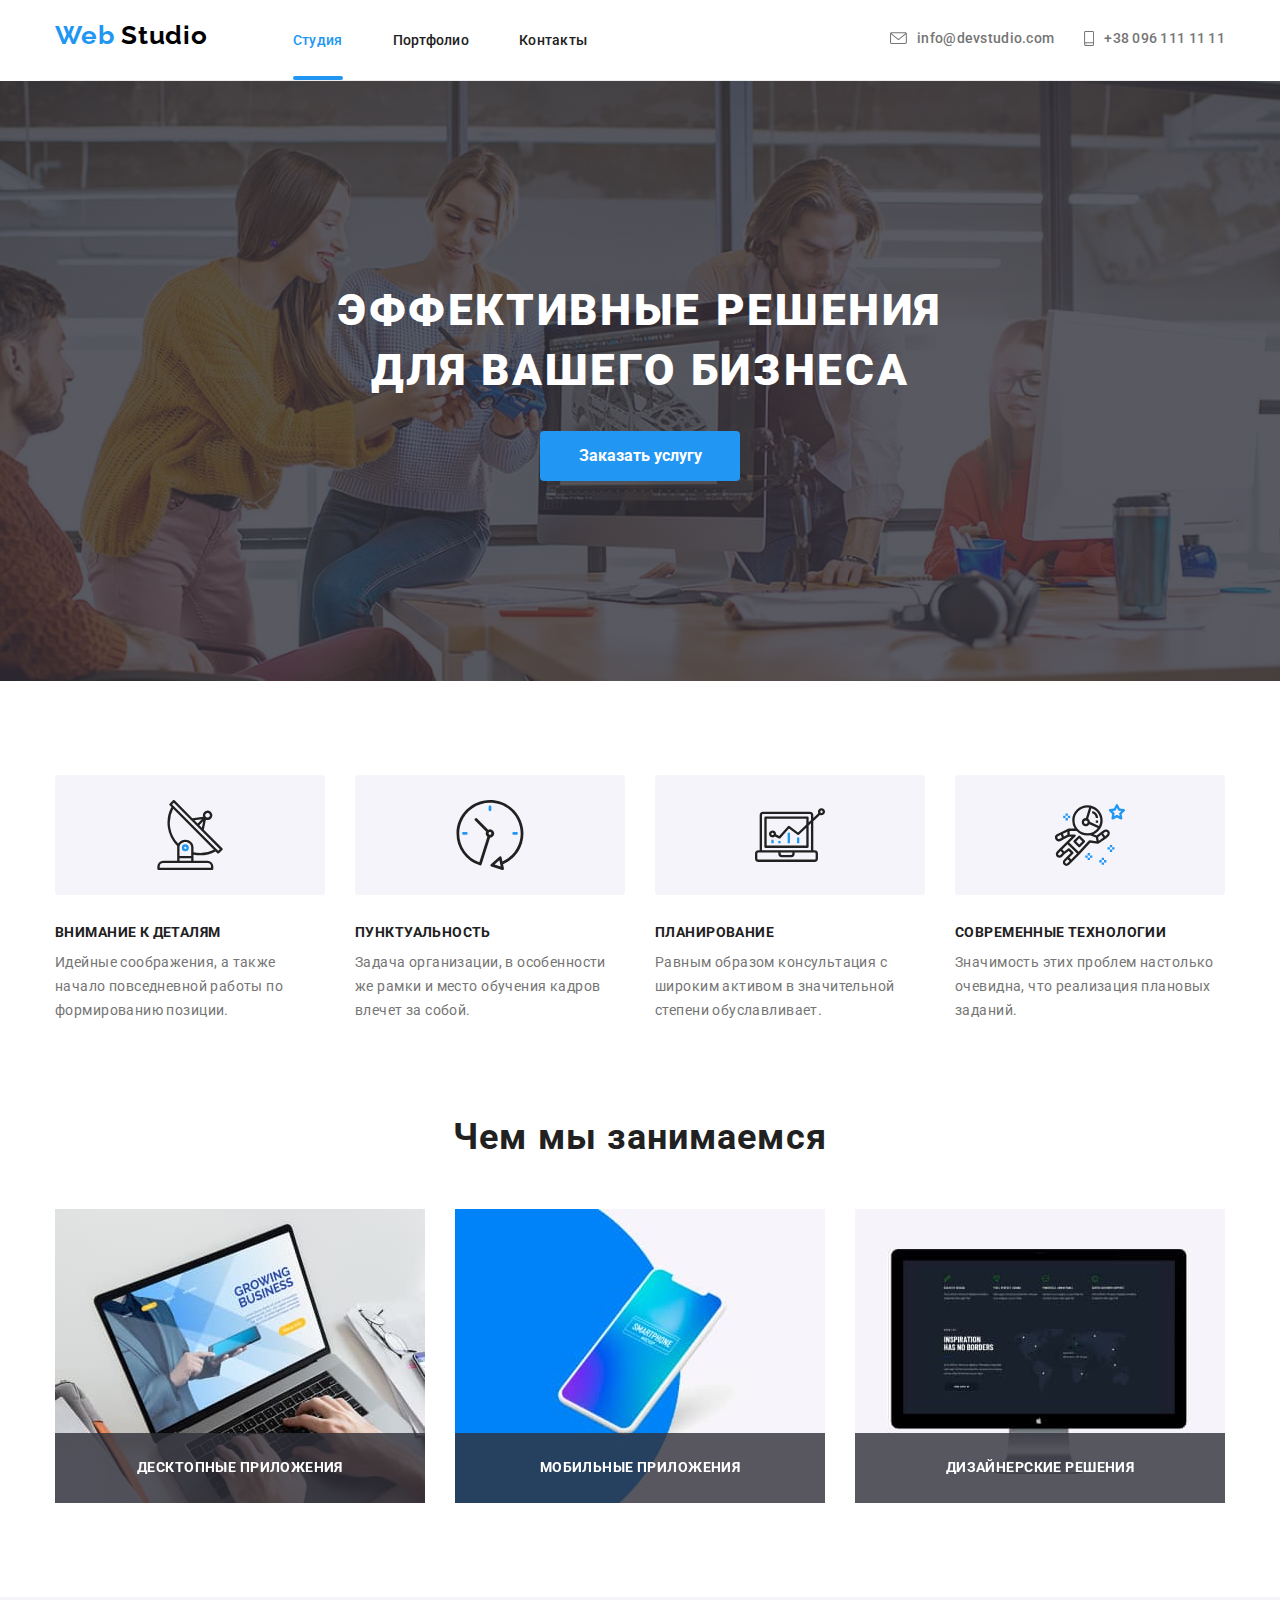
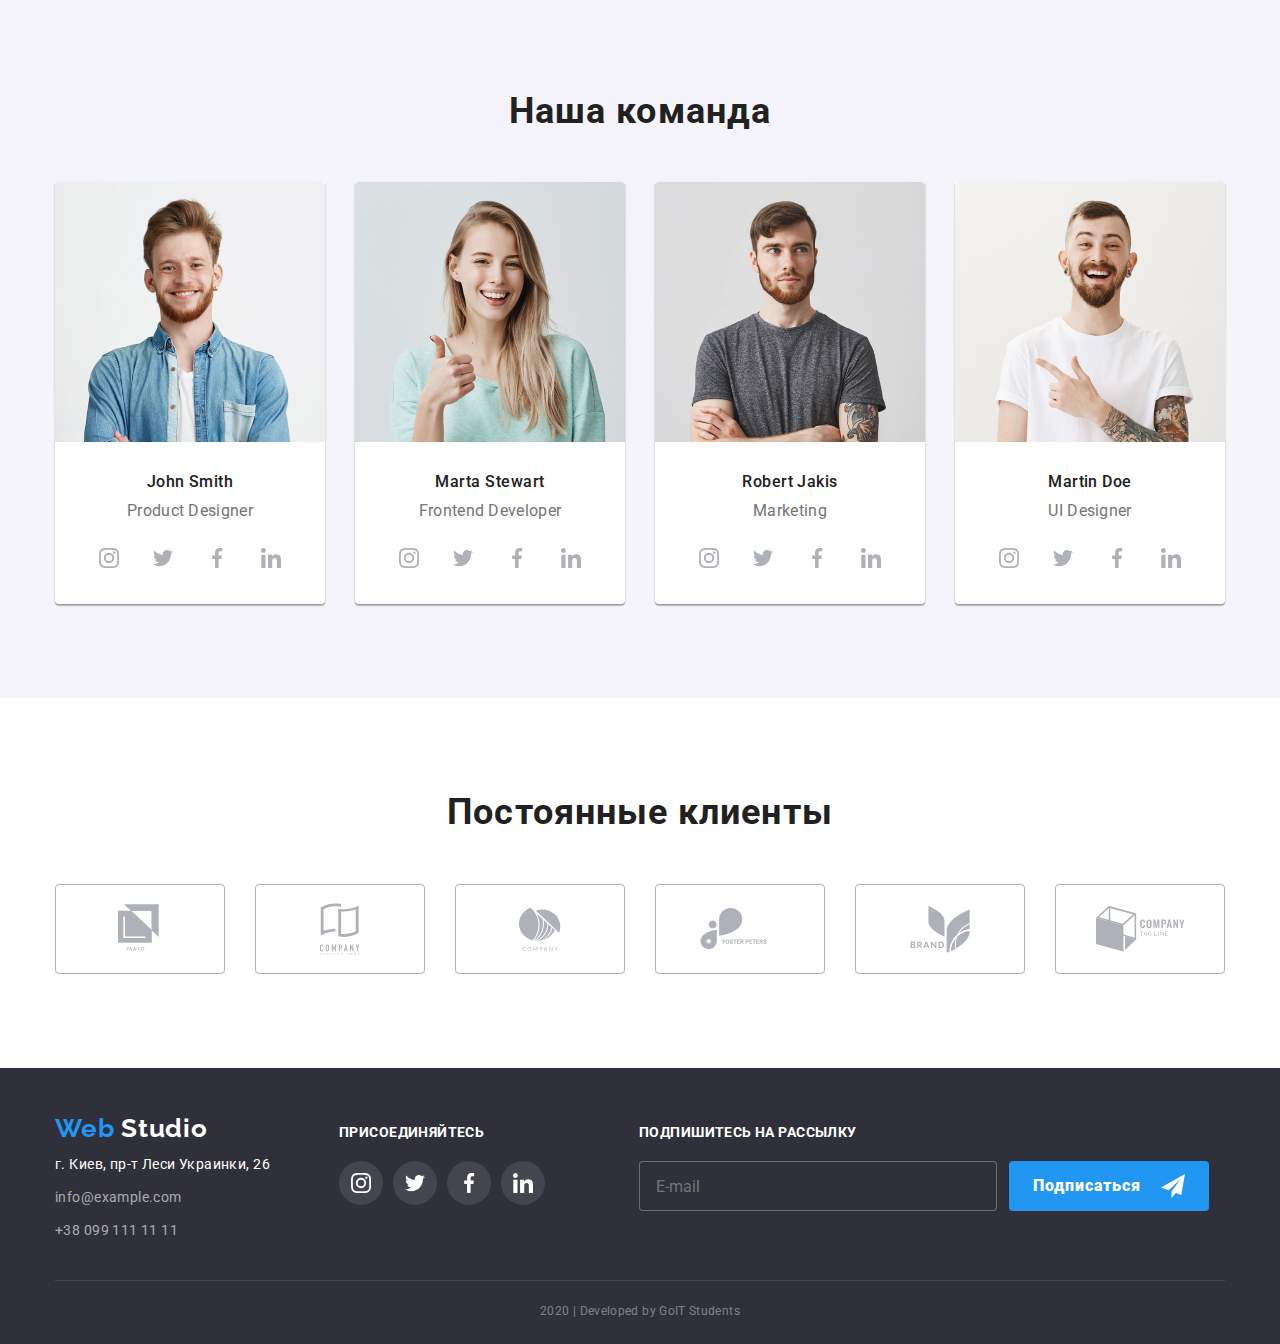
==== index.html @ 86b8f0e5 "Start HW-07" ====
<!DOCTYPE html>
<html lang="ru">
  <head>
    <meta charset="UTF-8" />
    <meta name="viewport" content="width=device-width, initial-scale=1.0" />
    <title>WebStudio</title>
    <link
      rel="stylesheet"
      href="https://fonts.googleapis.com/css2?family=Raleway:ital,wght@0,700;1,400&family=Roboto:wght@400;700&display=swap"
      rel="stylesheet"
    />
    <link
      rel="stylesheet"
      href="https://cdnjs.cloudflare.com/ajax/libs/modern-normalize/0.6.0/modern-normalize.min.css"
    />
    <link rel="stylesheet" href="./css/styles.css" />
  </head>
  
  <body class="page">

    <!--Шапка сайта-->
    <header>
      <nav class="container main-nav">
        <a href="./index.html" class="logo">
          <span class="logo-accent">Web </span>Studio
        </a>

        <ul class="site-nav">
          <li class="item">
            <a href="" class="link current">Студия</a>
          </li>
          <li class="item">
            <a href="./portfolio.html" class="link">Портфолио</a>
          </li>
          <li class="item"><a href="" class="link">Контакты</a></li>
        </ul>

        <ul class="auth-nav">
          <li class="item">
            <a href="mail:info@devstudio.com" class="link">
              <svg class="envelope-icon">
                <use href="./images/symbol-defs.svg#icon-envelope"></use>
              </svg>
              info@devstudio.com
            </a>
          </li>
          <li class="item">
            <a href="tel:+380961111111" class="link">
              <svg class="phone-icon">
                <use href="./images/symbol-defs.svg#icon-phone"></use>
              </svg>
              +38 096 111 11 11</a
            >
          </li>
        </ul>
      </nav>
    </header>

    <main>
      <!--Герой-->
      
      <section class="hero">
        <h1 class="hero-title">
          эффективные решения <br />
          для вашего бизнеса
        </h1>
        <button data-open-modal class="button">Заказать услугу</button>
      </section>

      <!-- Модальное окно -->

      <div data-backdrop class="backdrop is-hidden">
        <div class="modal">
          <b class="modal-name">Оставьте свои данные, мы вам перезвоним</b>
          <form>
            
            <label class="modal-input" for="name">
              <input class="input-field" type="text" name="name" id="name" placeholder=" ">
              <span class="input-label">Имя</span>
              <svg class="modal-icon" width="12px" height="12px" >
                  <use href="./images/symbol-defs.svg#icon-modal-name"></use> 
                </svg>
            </label>

            <label class="modal-input">
              <input class="input-field" type="tel" name="tel" placeholder=" ">
              <span class="input-label">Телефон</span>
                <svg class="modal-icon" width="12px" height="12px" >
                  <use href="./images/symbol-defs.svg#icon-modal-phone"></use> 
                </svg>
            </label>

            <label class="modal-input">
              <input class="input-field" type="email" name="email" placeholder=" ">
              <span class="input-label">Почта</span>
              <svg class="modal-icon" width="15px" height="12px" >
                  <use href="./images/symbol-defs.svg#icon-modal-mail"></use> 
                </svg>
            </label>

            <textarea class="input-field textarea" name="comment" id="" rows="10" placeholder="Комментарий"></textarea>
            
            <label class="modal-input checkbox-field">
              <input class="checkbox" type="checkbox">
              <span class="checkbox-icon"></span>
              <span>Соглашаюсь с рассылкой и принимаю
              <a href="#" class="modal-link">Условия договора</a>
            </span>
            </label>

            <div class="modal-button">
              <button type="submit" class="button modal-button">
                <span class="submit">Отправить</span>
              </button>
            </div>

          </form>
                   
          <button data-close-modal class="modal-close">
            <svg width="11px" height="11px">
              <use href="./images/symbol-defs.svg#icon-modal-close"></use> 
            </svg>
          </button>
        </div>
      </div>

      <!--Особенности-->
      
      <section class="section">
        <!--Спрятать заголовок при стилизации-->
        <div class="container">
          <h2 class="section-title visually-hidden">Особенности</h2>
          <ul class="features-list">
            <li class="features-item">
              <div class="icon">
                <svg width="70px" height="70px">
                  <use href="./images/symbol-defs.svg#icon-antenna"></use> 
                </svg>
              </div>
              <h3 class="block-title">внимание к деталям</h3>
              <p class="text">
                Идейные соображения, а также начало повседневной работы по
                формированию позиции.
              </p>
            </li>

            <li class="features-item">
              <div class="icon">
                <svg width="70px" height="70px">
                  <use href="./images/symbol-defs.svg#icon-clock"></use> 
                </svg>
              </div>
              <h3 class="block-title">Пунктуальность</h3>
              <p class="text">
                Задача организации, в особенности же рамки и место обучения
                кадров влечет за собой.
              </p>
            </li>

            <li class="features-item">
              <div class="icon">
                <svg width="70px" height="70px">
                  <use href="./images/symbol-defs.svg#icon-diagram"></use> 
                </svg>
              </div>
              <h3 class="block-title">Планирование</h3>
              <p class="text">
                Равным образом консультация с широким активом в значительной
                степени обуславливает.
              </p>
            </li>

            <li class="features-item">
              <div class="icon">
                <svg width="70px" height="70px">
                  <use href="./images/symbol-defs.svg#icon-astronaut"></use> 
                </svg>
              </div>
              <h3 class="block-title">Современные технологии</h3>
              <p class="text">
                Значимость этих проблем настолько очевидна, что реализация
                плановых заданий.
              </p>
            </li>
          </ul>
        </div>
      </section>

      <!--Чем мы занимаемся-->
      <section class="section no-padding">
        <div class="container">
          <h2 class="section-title">Чем мы занимаемся</h2>
          <div class="activities-list">
            <div class="activities-title">
              <img
                src="./images/notebook.jpg"
                width="370"
                alt="Фотография ноутбука"
              />
              <a href="" class="activities-link">Десктопные приложения</a>
            </div>
            <div class="activities-title">
              <img
                src="./images/smarphone.jpg"
                width="370"
                alt="фотография смартфона"
              />
              <a href="" class="activities-link">Мобильные приложения</a>
            </div>
            <div class="activities-title">
              <img
                src="./images/monitor.jpg"
                width="370"
                alt="фотография монитора"
              />
              <a href="" class="activities-link">Дизайнерские решения</a>
            </div>
          </div>
        </div>
      </section>

      <!--Наша команда-->
      <section class="team-section section">
        <div class="container">
          <h2 class="section-title">Наша команда</h2>

          <div class="team-list">
            <!--Джон Смитт-->
            <div class="team-item">
              <img src="./images/John_Smith.jpg" alt="фото Джон Смитт" />
              <div class="team-card">
                <p class="name">John Smith</p>
                <p class="profession">Product Designer</p>
                <ul class="social-list">
                    <li class="social-link">
                      <a href="" class="social-icon">
                        <svg width="20px" height="20px">
                          <use 
                            href="./images/symbol-defs.svg#icon-instagram"
                          ></use>
                        </svg>
                      </a>
                    </li>
                    <li class="social-link">
                      <a href="" class="social-icon">
                          <svg width="20px" height="20px">
                            <use
                              href="./images/symbol-defs.svg#icon-twitter"
                            ></use>
                          </svg>
                      </a>
                    </li>
                    <li class="social-link">
                      <a href="" class="social-icon">
                        <svg width="20px" height="20px">
                          <use
                            href="./images/symbol-defs.svg#icon-facebook"
                          ></use>
                        </svg>
                      </a>
                    </li>
                    <li class="social-link">
                      <a href="" class="social-icon">
                        <svg width="20px" height="20px">
                          <use
                            href="./images/symbol-defs.svg#icon-linkedin"
                          ></use>
                        </svg>
                      </a>
                    </li>
                </ul>
             </div>
            </div>

            <!--Марта Стюарт-->

            <li class="team-item">
              <img src="./images/Marta_Stewart.jpg" alt="фото Марта Стюарт" />
              <div class="team-card">
                <p class="name">Marta Stewart</p>
                <p class="profession">Frontend Developer</p>
                <ul class="social-list">
                    <li class="social-link">
                      <a href="" class="social-icon">
                        <svg width="20px" height="20px">
                          <use 
                            href="./images/symbol-defs.svg#icon-instagram"
                          ></use>
                        </svg>
                      </a>
                    </li>
                    <li class="social-link">
                      <a href="" class="social-icon">
                          <svg width="20px" height="20px">
                            <use
                              href="./images/symbol-defs.svg#icon-twitter"
                            ></use>
                          </svg>
                      </a>
                    </li>
                    <li class="social-link">
                      <a href="" class="social-icon">
                        <svg width="20px" height="20px">
                          <use
                            href="./images/symbol-defs.svg#icon-facebook"
                          ></use>
                        </svg>
                      </a>
                    </li>
                    <li class="social-link">
                      <a href="" class="social-icon">
                        <svg width="20px" height="20px">
                          <use
                            href="./images/symbol-defs.svg#icon-linkedin"
                          ></use>
                        </svg>
                      </a>
                    </li>
                </ul>
              </div>
            </li>

            <!--Роберт Джакис-->
            <li class="team-item">
              <img src="./images/Robert_Jakis.jpg" alt="фото Роберт Джакис" />
              <div class="team-card">
                <p class="name">Robert Jakis</p>
                <p class="profession">Marketing</p>
                <ul class="social-list">
                    <li class="social-link">
                      <a href="" class="social-icon">
                        <svg width="20px" height="20px">
                          <use 
                            href="./images/symbol-defs.svg#icon-instagram"
                          ></use>
                        </svg>
                      </a>
                    </li>
                    <li class="social-link">
                      <a href="" class="social-icon">
                          <svg width="20px" height="20px">
                            <use
                              href="./images/symbol-defs.svg#icon-twitter"
                            ></use>
                          </svg>
                      </a>
                    </li>
                    <li class="social-link">
                      <a href="" class="social-icon">
                        <svg width="20px" height="20px">
                          <use
                            href="./images/symbol-defs.svg#icon-facebook"
                          ></use>
                        </svg>
                      </a>
                    </li>
                    <li class="social-link">
                      <a href="" class="social-icon">
                        <svg width="20px" height="20px">
                          <use
                            href="./images/symbol-defs.svg#icon-linkedin"
                          ></use>
                        </svg>
                      </a>
                    </li>
                </ul>
              </div>
            </li>

            <!--Мартин Дью-->

            <li class="team-item">
              <img src="./images/Martin_Doe.jpg" alt="фото Мартин Дью" />
              <div class="team-card">
                <p class="name">Martin Doe</p>
                <p class="profession">UI Designer</p>
                <ul class="social-list">
                    <li class="social-link">
                      <a href="" class="social-icon">
                        <svg width="20px" height="20px">
                          <use 
                            href="./images/symbol-defs.svg#icon-instagram"
                          ></use>
                        </svg>
                      </a>
                    </li>
                    <li class="social-link">
                      <a href="" class="social-icon">
                          <svg width="20px" height="20px">
                            <use
                              href="./images/symbol-defs.svg#icon-twitter"
                            ></use>
                          </svg>
                      </a>
                    </li>
                    <li class="social-link">
                      <a href="" class="social-icon">
                        <svg width="20px" height="20px">
                          <use
                            href="./images/symbol-defs.svg#icon-facebook"
                          ></use>
                        </svg>
                      </a>
                    </li>
                    <li class="social-link">
                      <a href="" class="social-icon">
                        <svg width="20px" height="20px">
                          <use
                            href="./images/symbol-defs.svg#icon-linkedin"
                          ></use>
                        </svg>
                      </a>
                    </li>
                </ul>
              </div>
            </li>
          </в>
        </div>
      </section>

      <!--Наши клиенты-->
      <section class="section">
        <div class="container">
          <h2 class="section-title">Постоянные клиенты</h2>
          <ul class="clients-list">
            <li class="client-item">
              <a href="" class="client-logo">
                <svg width="45px" height="50px" aria-label="Логотип компании 1">
                  <use href="./images/symbol-defs.svg#icon-logo1"></use>
                </svg>
              </a>
            </li>

            <li class="client-item">
              <a href="" class="client-logo">
                <svg width="40px" height="52px" aria-label="Логотип компании 2">
                  <use href="./images/symbol-defs.svg#icon-logo2"></use>
                </svg>
              </a>
            </li>

            <li class="client-item">
              <a href="" class="client-logo">
                <svg width="42px" height="55px" aria-label="Логотип компании 3">
                  <use href="./images/symbol-defs.svg#icon-logo3"></use>
                </svg>
              </a>
            </li>

            <li class="client-item">
              <a href="" class="client-logo">
                <svg width="80px" height="42px" aria-label="Логотип компании 4">
                  <use href="./images/symbol-defs.svg#icon-logo4"></use>
                </svg>
              </a>
            </li>

            <li class="client-item">
              <a href="" class="client-logo">
                <svg width="60px" height="47px" aria-label="Логотип компании 5">
                  <use href="./images/symbol-defs.svg#icon-logo5"></use>
                </svg>
              </a>
            </li>

            <li class="client-item">
              <a href="" class="client-logo">
                <svg width="89px" height="46px" aria-label="Логотип компании 6">
                  <use href="./images/symbol-defs.svg#icon-logo6"></use>
                </svg>
              </a>
            </li>
          </ul>
        </div>
      </section>
    </main>

    <footer class="page-footer">
      <!--Спрятать заголовок-->
      <div class="container">
        <h2 class="footer-title visually-hidden">Адрес и телефоны</h2>
        <div class="contact-info">
          <div class="contact-block">
            <div class="logo-footer">
              <a href="./index.html" class="logo inverse">
                <span class="logo-accent">Web </span>Studio
              </a>
              <address>
                <p class="address">г. Киев, пр-т Леси Украинки, 26</p>
                <a href="mailto:info@example.com" class="contact-item"
                  >info@example.com</a
                >
                <a href="tel:+380991111111" class="contact-item"
                  >+38 099 111 11 11</a
                >
              </address>
            </div>

            <div class="contact-social">
              <b class="join">Присоединяйтесь</b>
              <ul class="social-footer">
                <li class="social-link">
                  <a href="" class="social-icon footer">
                    <svg width="20px" height="20px">
                      <use
                        href="./images/symbol-defs.svg#icon-instagram"
                      ></use>
                    </svg>
                  </a>
                </li>
                <li class="social-link">
                  <a href="" class="social-icon footer">
                    <svg width="20px" height="20px">
                      <use
                        href="./images/symbol-defs.svg#icon-twitter"
                      ></use>
                    </svg>
                  </a>
                </li>
                <li class="social-link">
                  <a href="" class="social-icon footer">
                    <svg width="20px" height="20px">
                      <use
                        href="./images/symbol-defs.svg#icon-facebook"
                      ></use>
                    </svg>
                  </a>
                </li>
                <li class="social-link">
                  <a href="" class="social-icon footer">
                    <svg width="20px" height="20px">
                      <use
                        href="./images/symbol-defs.svg#icon-linkedin"
                      ></use>
                    </svg>
                  </a>
                </li>
              </ul>
            </div>
            <div class="subscription">
              <b class="join">Подпишитесь на рассылку</b>
              <form action="">
                <div class="subscribe-form">
                  <input type="email" name="email" class="email" placeholder="E-mail">
                  <button class="button">
                    <span class="subscribe">Подписаться</span>
                    <svg class="icon">
                      <use href="./images/symbol-defs.svg#icon-icon_send"></use> 
                    </svg>
                  </button>
                </div>
              </form>
            </div>
          </div>
        </div>

        <p class="copyright">2020 | Developed by GoIT Students</p>
      </div>
    </footer>
    
    <script src="./js/modal.js"></script>
    <!-- исправить скрипт -->
  </body>
</html>
---- css/styles.css ----
/* Цвет основного текста #212121 */
/* Вторичный цвет #757575 */
/* Белый #FFFFFF */
/* Черный #000000 */
/* акцент #2196F3 */
/* вторичный цвет фона #F5F4FA */
/* Цвет фона Футера #2F303A */

:root {
  --primary-text-color: #212121;
  --secondary-text-color: #757575;
  --accent-color: #2196f3;
  --black: #000000;
  --white: #ffffff;
  --font-family: Raleway, Roboto, sans-serif;
  --timing-function: 250ms cubic-bezier(0.4, 0, 0.2, 1);
}

.page {
  background-color: #ffffff;
  color: var(--primary-text-color);
  font-family: Roboto, sans-serif;
  letter-spacing: 0.02em;
}

li {
  list-style-type: none; /* Убираем маркеры */
}

a {
  text-decoration: none; /* Отменяем подчеркивание у ссылки */
}

img {
  display: block;
  max-width: 100%;
  height: auto;
}

ul,
p {
  padding: 0;
  margin: 0;
}

.container {
  margin-left: auto;
  margin-right: auto;
  padding-left: 15px;
  padding-right: 15px;

  width: 1200px;
  /* outline: 2px solid tomato; */
}

/* Logo */

.logo {
  display: block;
  color: var(--black);
  font-family: Raleway, sans-serif;

  font-weight: 700;
  font-size: 26px;
  line-height: 1.2;
  letter-spacing: 0.03em;
  margin-bottom: 9px;

  transition: color var(--timing-function);
}

.logo:hover,
.logo:focus {
  color: var(--accent-color);
}

.logo-accent {
  color: var(--accent-color);
  font-family: Raleway, sans-serif;

  font-weight: 700;
  font-size: 26px;
  line-height: 1.19;
  letter-spacing: 0.03em;
}

.logo.inverse {
  color: var(--white);
}

.logo.inverse:hover,
.logo.inverse:focus {
  color: var(--accent-color);

  transition: color cubic-bezier(0.4, 0, 0.2, 1);
}

.link {
  display: inline-flex;
  align-items: center;
  transition: color var(--timing-function);
}

/* Site nav */

.site-nav {
  display: flex;
  margin-left: 85px;
}

/* .site-nav .item:last-child {
  margin-right: 0;
} */

/* .site-nav .item:not(:last-child) {
  margin-right: 50px;
} */

.site-nav .item + .item {
  margin-left: 50px;
}

.site-nav .link {
  display: block;
  padding-top: 32px;
  padding-bottom: 32px;

  position: relative;

  color: var(--primary-text-color);
  font-weight: 500;
  font-size: 14px;
  line-height: 1.15;
  letter-spacing: 0.02em;

  transition: color cubic-bezier(0.4, 0, 0.2, 1);
}

.site-nav .link::before,
.current::after {
  content: '';

  position: absolute;
  left: 0;
  bottom: 0;

  display: block;
  width: 100%;
  height: 4px;
  border-radius: 2px;
  background-color: var(--accent-color);
}

.site-nav .link::before {
  transform: scale(0);
  transition: transform var(--timing-function);
}

.site-nav .link:focus::before,
.site-nav .link:hover::before {
  transform: scale(1);
}

.link:hover,
.link:focus {
  color: var(--accent-color);
}

.site-nav .link.current {
  color: var(--accent-color);
}

.auth-nav {
  display: flex;
  margin-left: auto;
}

.auth-nav .item + .item {
  margin-left: 30px;
}

.auth-nav .link {
  color: var(--secondary-text-color);

  font-weight: 500;
  font-size: 14px;
  line-height: 1.15;
  letter-spacing: 0.02em;

  transition: color var(--timing-function);
}

.auth-nav .link:hover,
.auth-nav .link:focus {
  color: var(--accent-color);
}

.main-nav {
  display: flex;
  align-items: center;
  border-bottom: 1px solid #ececec;
}

.envelope-icon {
  width: 17px;
  height: 13px;
  margin-right: 10px;
  fill: currentColor;
}

.phone-icon {
  width: 10px;
  height: 15px;
  margin-right: 10px;
  fill: currentColor;
}

/* Hero */

.hero {
  max-width: 1600px;
  height: 600px;
  margin-left: auto;
  margin-right: auto;
  text-align: center;
  padding-bottom: 94px;
  background-image: linear-gradient(
      to right,
      rgba(47, 48, 58, 0.8),
      rgba(47, 48, 58, 0.8)
    ),
    url(../images/Header.jpg);
  background-repeat: no-repeat;
  background-size: cover;
  background-position: center;
  background-color: gray;
}

.hero-title {
  margin-top: 0;
  margin-bottom: 30px;
  padding-top: 200px;
  color: var(--white);

  font-weight: 900;
  font-size: 44px;
  line-height: 1.36;
  letter-spacing: 0.06em;
  text-transform: uppercase;
}

/* Section */

.section {
  padding-top: 94px;
  padding-bottom: 94px;
}

.section.no-padding {
  padding-top: 0;
}

.section-title {
  margin-top: 0;
  margin-bottom: 50px;
  color: var(--primary-text-color);

  font-weight: bold;
  font-size: 36px;
  line-height: 1.16;
  text-align: center;
  letter-spacing: 0.03em;
}

.visually-hidden {
  clip: rect(1px, 1px, 1px, 1px);
  height: 1px;
  overflow: hidden;
  position: absolute;
  white-space: nowrap;
  width: 1px;
}

.features-list {
  display: flex;
}

.features-item .icon {
  display: flex;
  align-items: center;
  justify-content: center;
  width: 270px;
  height: 120px;
  background-color: #f5f4fa;
  border-radius: 4px;
}

.features-item {
  margin-right: 30px;
}

.features-item:nth-last-child(-n + 1) {
  margin-right: 0;
}

/* Block */

.block-title {
  margin-top: 0;
  margin-bottom: 10px;
  padding-top: 30px;
  color: var(--primary-text-color);

  font-style: normal;
  font-weight: 700;
  font-size: 14px;
  line-height: 1.14;
  letter-spacing: 0.03em;
  text-transform: uppercase;
}

.text {
  margin-top: 0;
  margin-bottom: 0;

  font-style: normal;
  font-weight: normal;
  font-size: 14px;
  line-height: 1.71;
  letter-spacing: 0.03em;
  color: var(--secondary-text-color);
}

/* изменить цвет ссылки на белый */

.activities-list {
  display: flex;
  justify-content: space-between;
}

.activities-title {
  width: 370px;
  text-align: center;
  position: relative;
}

.activities-link {
  display: inline-block;
  padding-top: 27px;
  padding-bottom: 27px;
  width: 370px;
  height: 70px;

  position: absolute;
  bottom: 0;
  left: 0;

  color: var(--white);
  background-color: rgba(47, 48, 58, 0.8);

  font-weight: 700;
  font-size: 14px;
  line-height: 1.14;
  letter-spacing: 0.03em;
  text-align: center;
  text-transform: uppercase;

  transition: color var(--timing-function);
}

.activities-link:hover,
.activities-link:focus {
  color: var(--black);
}

/* Team */

.team-section {
  background-color: #f5f4fa;
}

.team-list {
  display: flex;
  justify-content: space-between;
}

.team-item {
  width: 270px;
  background: #ffffff;

  box-shadow: 0px 2px 1px rgba(0, 0, 0, 0.2), 0px 1px 1px rgba(0, 0, 0, 0.14),
    0px 1px 3px rgba(0, 0, 0, 0.12);
  border-radius: 0px 0px 4px 4px;
}

.team-card {
  padding-top: 30px;
  padding-bottom: 24px;
}

.team-card .social-link {
  display: inline-flex;
  align-items: center;
  justify-content: center;

  margin-bottom: 0;
}

.social-icon {
  fill: #afb1b8;
  height: 44px;
  width: 44px;

  display: inline-flex;
  justify-content: center;
  align-items: center;
  margin-bottom: 0;

  background-color: transparent;
  border-radius: 50%;

  transition: background-color var(--timing-function),
    color var(--timing-function);
}

.social-icon:hover,
.social-icon:focus {
  fill: var(--white);
  background-color: var(--accent-color);
}

.social-icon:nth-last-child(n + 1) {
  margin-right: 0;
}

.social-list {
  display: flex;
  justify-content: center;
  padding-right: 32px;
  padding-left: 32px;
}

.social-list > .social-link {
  display: inline-block;
  margin-right: 10px;
}

.name {
  margin-top: 0;
  margin-bottom: 10px;

  font-weight: 500;
  font-size: 16px;
  line-height: 1.19;
  text-align: center;
  letter-spacing: 0.03em;
}

.profession {
  margin-top: 0;
  margin-bottom: 16px;
  color: var(--secondary-text-color);

  font-weight: 400;
  font-size: 16px;
  line-height: 1.19;
  text-align: center;
}

/* Clients */

.clients-list {
  display: flex;
  justify-content: space-between;
}

.client-logo {
  display: flex;
  justify-content: center;
  align-items: center;
  width: 170px;
  height: 90px;
  border: 1px solid #afb1b8;
  border-radius: 4px;
  fill: #afb1b8;

  transition: fill var(--timing-function);
}

.client-logo:hover,
.client-logo:focus {
  border-color: var(--accent-color);
  fill: var(--accent-color);
}

/* Footer */

.page-footer {
  background-color: #2f303a;
  color: var(--white);
}

.logo-footer {
  margin-right: 69px;
}

.address {
  display: flex;
  align-content: space-between;
  margin-bottom: 9px;
  font-style: normal;
  font-weight: normal;
  font-size: 14px;
  line-height: 1.71;
  letter-spacing: 0.03em;
}

.contact-item {
  display: block;
  color: rgba(255, 255, 255, 0.6);

  font-style: normal;
  font-weight: normal;
  font-size: 14px;
  line-height: 1.71;
  letter-spacing: 0.03em;
  margin-bottom: 9px;

  transition: color var(--timing-function);
}

.contact-item:hover,
.contact-item:focus {
  color: var(--accent-color);
}

.contact-social {
  margin-right: 94px;
}

.contact-block {
  display: flex;
  align-items: baseline;
  padding-top: 45px;
  padding-bottom: 28px;
}

.social-footer {
  display: flex;
  justify-content: space-between;
}

.social-icon.footer {
  fill: #ffffff;
  background-color: rgba(255, 255, 255, 0.1);
}

.social-icon:hover,
.social-icon:focus {
  fill: var(--white);
  background-color: var(--accent-color);
}

.social-footer > .social-link {
  margin-right: 10px;
}

.social-link:nth-last-child(-n + 1) {
  margin-right: 0;
}

.join {
  display: block;
  font-size: 14px;
  line-height: 1.14;
  letter-spacing: 0.03em;
  margin-bottom: 20px;
  text-transform: uppercase;
}

.subscribe-form {
  display: flex;
  justify-content: center;
  align-items: center;
}

.email {
  margin-right: 12px;
  padding-left: 16px;
  padding-top: 15px;
  padding-bottom: 15px;
  width: 358px;
  height: 50px;
  border: 1px solid rgba(255, 255, 255, 0.3);
  border-radius: 4px;
  background-color: #2f303a;
  color: rgba(255, 255, 255, 0.6);
  font-size: 16px;
  line-height: 1.25;
}

.copyright {
  width: 1170px;
  align-items: center;
  color: rgba(255, 255, 255, 0.4);

  font-style: normal;
  font-weight: normal;
  font-size: 12px;
  line-height: 2;
  letter-spacing: 0.03em;

  text-align: center;

  padding-top: 18px;
  padding-bottom: 21px;
  border-top: 1px solid rgba(255, 255, 255, 0.1);
}

/* Button */

.button {
  text-decoration: none;
  display: inline-flex;
  align-items: center;
  justify-content: center;
  background-color: var(--accent-color);
  color: var(--white);
  border: 1px solid transparent;
  border-radius: 4px;

  padding-top: 10px;
  padding-bottom: 10px;
  width: 200px;
  height: 50px;

  font-weight: 700;
  font-size: 16px;
  line-height: 1.87;

  cursor: pointer;
}

.subscribe {
  display: inline-block;

  font-weight: 700;
  font-size: 16px;
  line-height: 1.88;
  text-align: center;
  letter-spacing: 0.06em;
}

.subscription .icon {
  width: 24px;
  height: 24px;
  margin-left: 10px;
}

.button-portfolio {
  border: none;
  margin-right: 8px;
  padding-top: 6px;
  padding-bottom: 6px;
  padding-right: 22px;
  padding-left: 22px;
  border-radius: 4px;

  color: var(--primary-text-color);
  background-color: #f5f4fa;

  transition: background-color var(--timing-function),
    color var(--timing-function);
}

.button-portfolio:hover,
.button-portfolio:focus {
  color: var(--white);
  background-color: var(--accent-color);
  font-family: inherit;
}

/* Galery */

.title-portfolio {
  margin-top: 0;
  margin-bottom: 0;
}

.filter {
  padding-top: 93px;
  padding-bottom: 50px;
  text-align: center;
}

.filter-item {
  display: flex;
  justify-content: center;
}

.galery {
  margin-bottom: 94px;
}

.galery-list {
  display: flex;
  flex-wrap: wrap;
}

.galery-item {
  width: 370px;
  margin-right: 30px;
  margin-bottom: 30px;
}

.galery-thumb {
  position: relative;
  overflow: hidden;
}

.galery-overlay {
  position: absolute;
  top: 0;
  left: 0;
  width: 100%;
  height: 100%;
  background-color: rgba(33, 150, 243, 0.9);

  transform: translateY(100%);
  transition: transform var(--timing-function);
}

.galery-thumb:hover::before {
  opacity: 1;
}

.galery-item:nth-child(3n) {
  margin-right: 0px;
}

.galery-item:nth-last-child(-n + 3) {
  margin-bottom: 0px;
}

.galery-item:hover .galery-overlay {
  transform: translateY(0);
}

.galery-item:hover {
  border: 1px solid #eeeeee;
  box-shadow: 1px 4px 6px rgba(0, 0, 0, 0.16), 0px 4px 4px rgba(0, 0, 0, 0.06),
    0px 1px 1px rgba(0, 0, 0, 0.12);
}

.card-content {
  background: #ffffff;
  border-right: 1px solid #eeeeee;
  border-bottom: 1px solid #eeeeee;
  border-left: 1px solid #eeeeee;

  box-sizing: border-box;
  padding-left: 24px;
  padding-right: 24px;
  padding-top: 20px;
  padding-bottom: 20px;
}

.card-image {
  display: block;
}

.galery-subtitle {
  color: var(--secondary-text-color);

  font-weight: 400;
  font-size: 16px;
  line-height: 1.87;
  letter-spacing: 0.03em;
}

.galery-text {
  color: var(--white);

  padding: 63px 24px;

  font-family: Roboto;
  font-style: normal;
  font-weight: 400;
  font-size: 18px;
  line-height: 1.56;
  letter-spacing: 0.03em;
}

.galery-title {
  margin-top: 0;
  margin-bottom: 4px;

  color: var(--primary-text-color);

  font-weight: 700;
  font-size: 18px;
  line-height: 2, 0;
  letter-spacing: 0.06em;
}

.footer-title {
  margin-top: 0;
  margin-bottom: 0;

  color: var(--primary-text-color);
}

/* Модальное окно */

.backdrop {
  position: fixed;
  top: 0;
  left: 0;
  width: 100%;
  height: 100%;
  padding: 20px;
  background-color: rgba(0, 0, 0, 0.2);
  opacity: 1;
  transition: opacity var(--timing-function), transform var(--timing-function);
}

.backdrop.is-hidden {
  opacity: 0;
  pointer-events: none;
}

.backdrop.is-hidden .modal {
  transform: translate(-50%, -50%) scale(0.5);
}

.modal {
  position: absolute;
  top: 50%;
  left: 50%;
  transform: translate(-50%, -50%) scale(1);
  background-color: var(--white);
  padding: 40px;
  min-width: 528px;

  border-radius: 4px;
  box-shadow: 0px 2px 1px rgba(0, 0, 0, 0.2), 0px 1px 1px rgba(0, 0, 0, 0.14),
    0px 1px 3px rgba(0, 0, 0, 0.12);

  transition: transform var(--timing-function);
  /* min-height: 581px; */
}

.modal-name {
  display: block;
  margin-bottom: 30px;
  font-weight: 700;
  line-height: 1.15;
  font-size: 20px;
  text-align: center;
  color: var(--primary-text-color);
}

.modal-input {
  position: relative;
  display: block;
  margin-bottom: 30px;
  border-color: var(--secondary-text-color);
}

.modal-icon {
  position: absolute;
  top: 50%;
  left: 16px;
  transform: translateY(-50%);
  /* transition: fill var(--accent-color); */
}

.input-field {
  padding-left: 42px;
  padding-top: 12px;
  padding-bottom: 12px;
  width: 100%;
  resize: none;
  border: 1px solid rgba(33, 33, 33, 0.2);
  border-radius: 4px;
  transition: color var(--timing-function);
  color: var(--primary-text-color);
}

.modal-input:focus-within > .modal-icon,
.input-field:not(:placeholder-shown) ~ .modal-icon {
  fill: var(--accent-color);
}

.modal-input:focus-within > .input-label {
  transform: translate(-25px, -35px);
  font-size: 12px;
  line-height: 1.17px;
  color: var(--accent-color);
}

.modal-input:focus-within > .input-field {
  border-color: var(--accent-color);
  outline: none;
}

.input-field:not(:placeholder-shown) + .input-label {
  transform: translate(-25px, -35px);

  font-size: 12px;
  line-height: 1.17px;
  color: var(--accent-color);
}

textarea {
  resize: none;
}

.input-field.textarea {
  font-size: 14px;
  line-height: 1.14;
  color: var(--secondary-text-color);
  margin-bottom: 30px;
  padding-left: 16px;
  transition: border-color var(--timing-function);
}

textarea.input-field:focus-within,
textarea.input-field:not(:placeholder-shown) {
  border-color: var(--accent-color);
  outline: none;
}

.modal-close {
  position: absolute;
  bottom: 100%;
  left: 100%;
  transform: translate(-130%, 130%);
  background-color: var(--white);
  width: 30px;
  height: 30px;
  border-radius: 50%;
  border: 1px solid rgba(0, 0, 0, 0.1);
  display: flex;
  justify-content: center;
  align-items: center;
  transition: fill var(--timing-function);
  cursor: pointer;
}

.modal-close:hover,
.modal-close:focus {
  fill: var(--accent-color);
}

.input-label {
  position: absolute;
  top: 50%;
  left: 42px;
  transform: translateY(-50%);
  font-size: 14px;
  line-height: 1.14;
  color: var(--secondary-text-color);

  transition: transform var(--timing-function), color var(--timing-function);
}

.button.modal-button {
  box-shadow: 0px 4px 4px rgba(0, 0, 0, 0.15);
}

.subscribe {
  display: inline-block;
  margin-right: 10px;
  font-weight: 900;
  font-size: 16px;
  line-height: 1.88;
  text-align: center;
  letter-spacing: 0.06em;
  transition: fill var(--duration) var(--timing);
}

.modal-button {
  display: flex;
  justify-content: center;
  align-items: center;
}

.button.modal-button:hover,
.button.modal-button:focus {
  background-color: var(--white);
  color: var(--accent-color);
  border: 1px solid var(--accent-color);
}

.submit {
  font-weight: 900;
  font-size: 16px;
  line-height: 1.88;
  text-align: center;
  letter-spacing: 0.06em;
  transition: color var(--timing-function);
}

.checkbox {
  -webkit-appearance: none;
  -moz-appearance: none;
  appearance: none;

  position: absolute;
}

.checkbox-icon {
  display: inline-block;
  margin-right: 7px;
  width: 16px;
  height: 15px;

  border: 2px solid #212121;
  border-radius: 2px;
}

.checkbox:checked + .checkbox-icon {
  background-color: var(--accent-color);

  border-color: transparent;
  background-origin: border-box;
  background-image: url(../images/icon-check.svg);
  background-size: contain;
}

.modal-link {
  color: var(--accent-color);
}
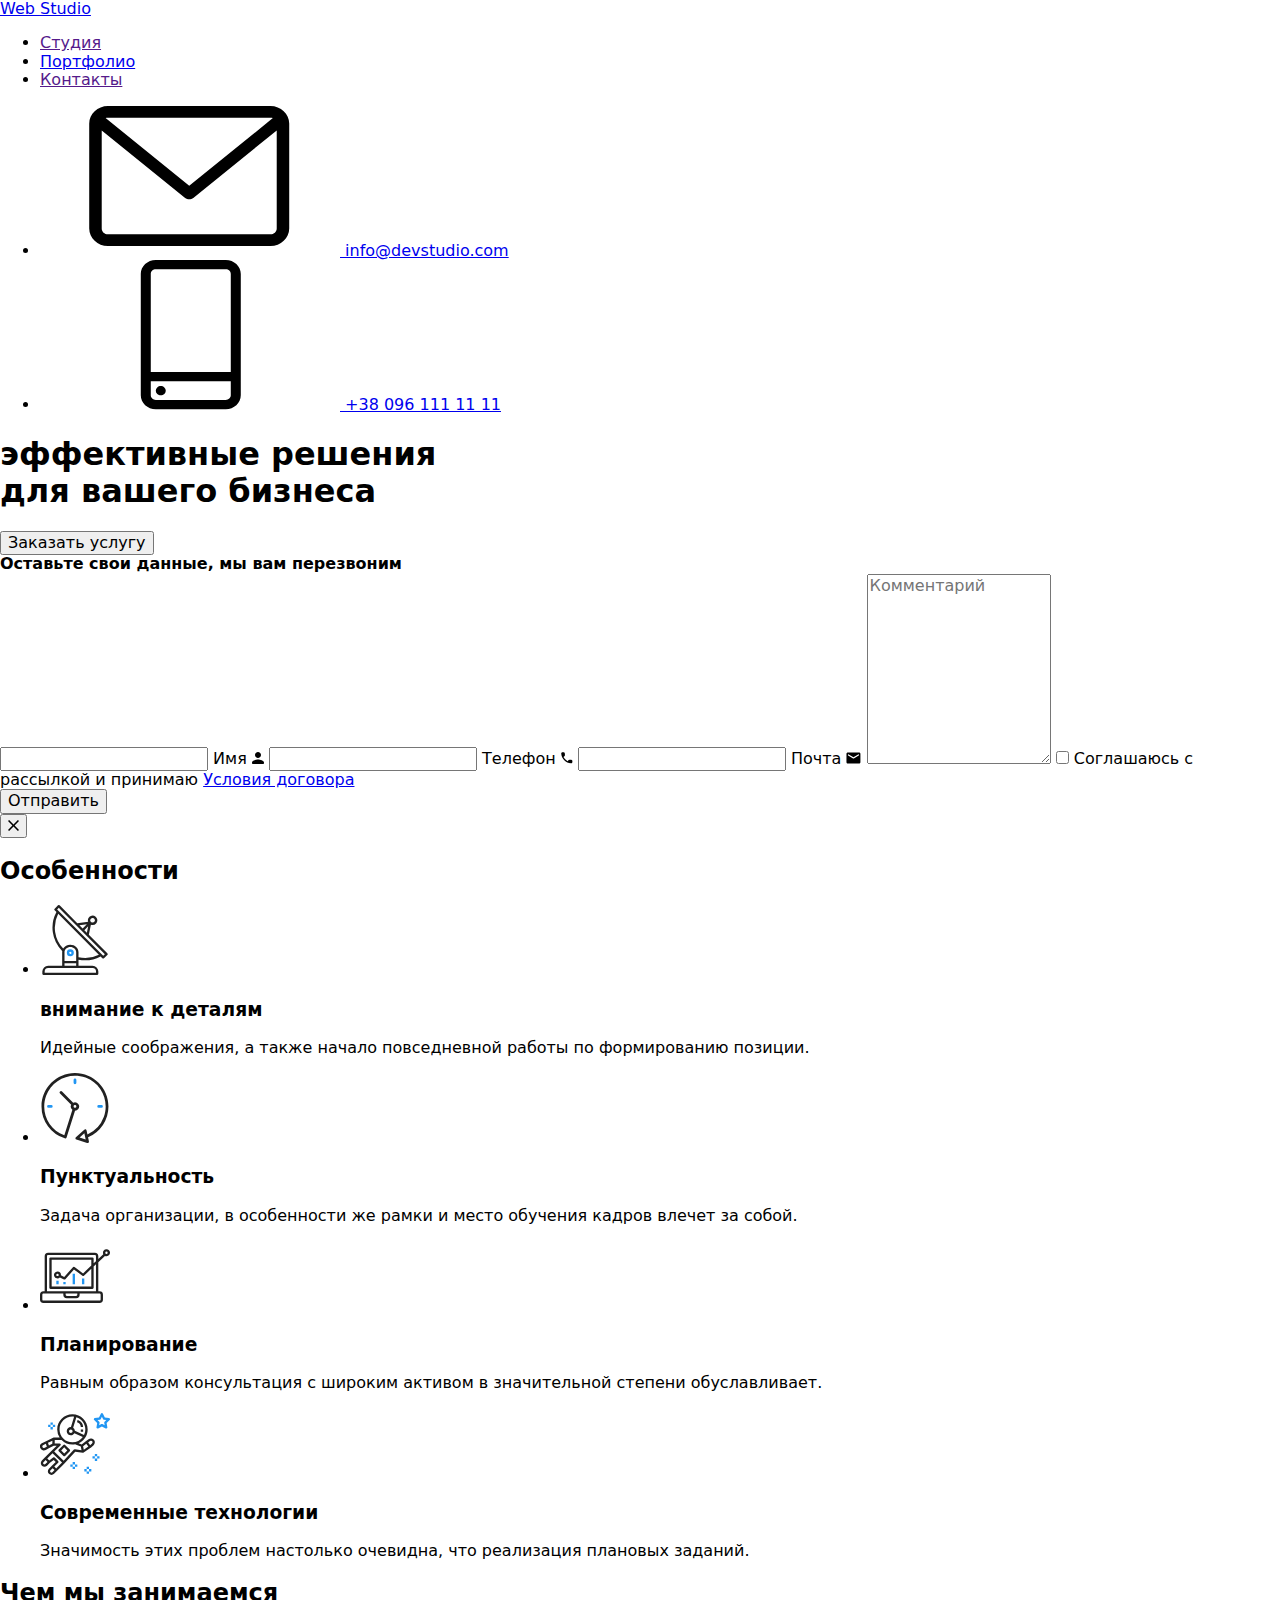
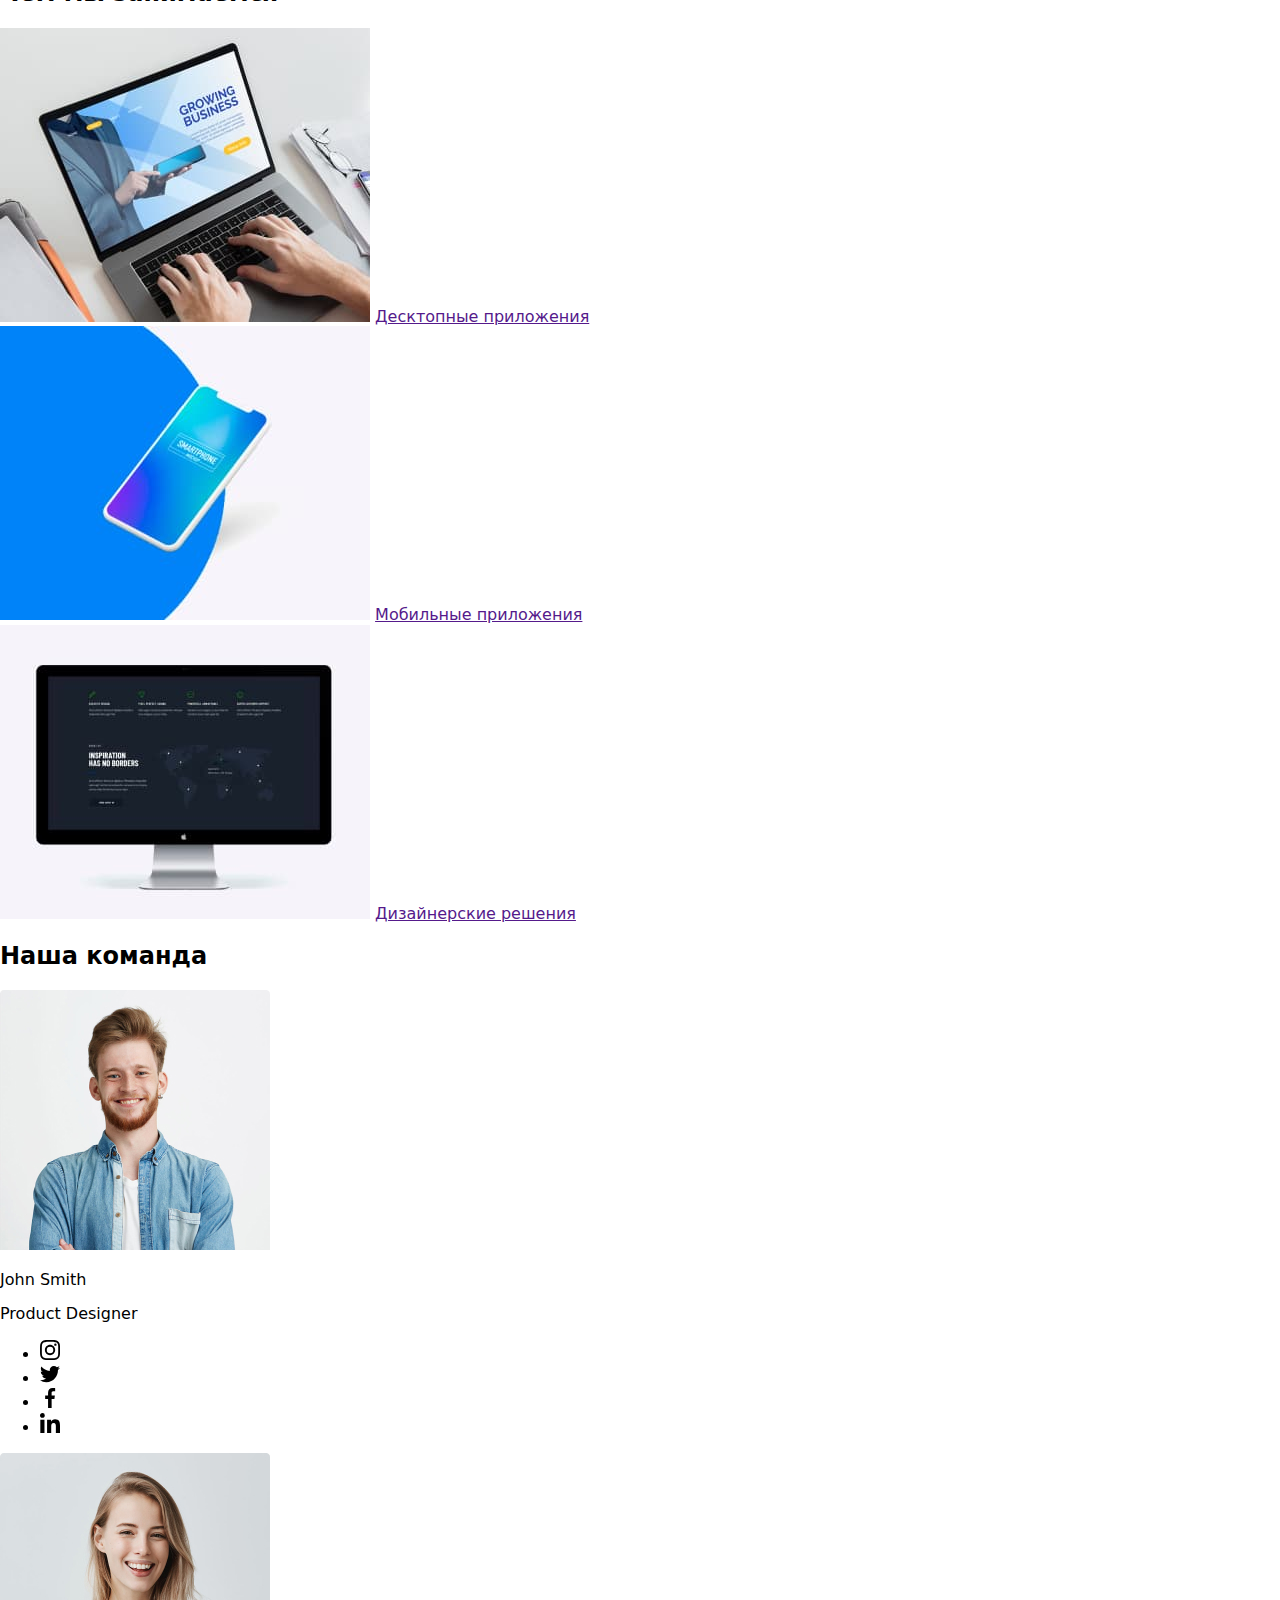
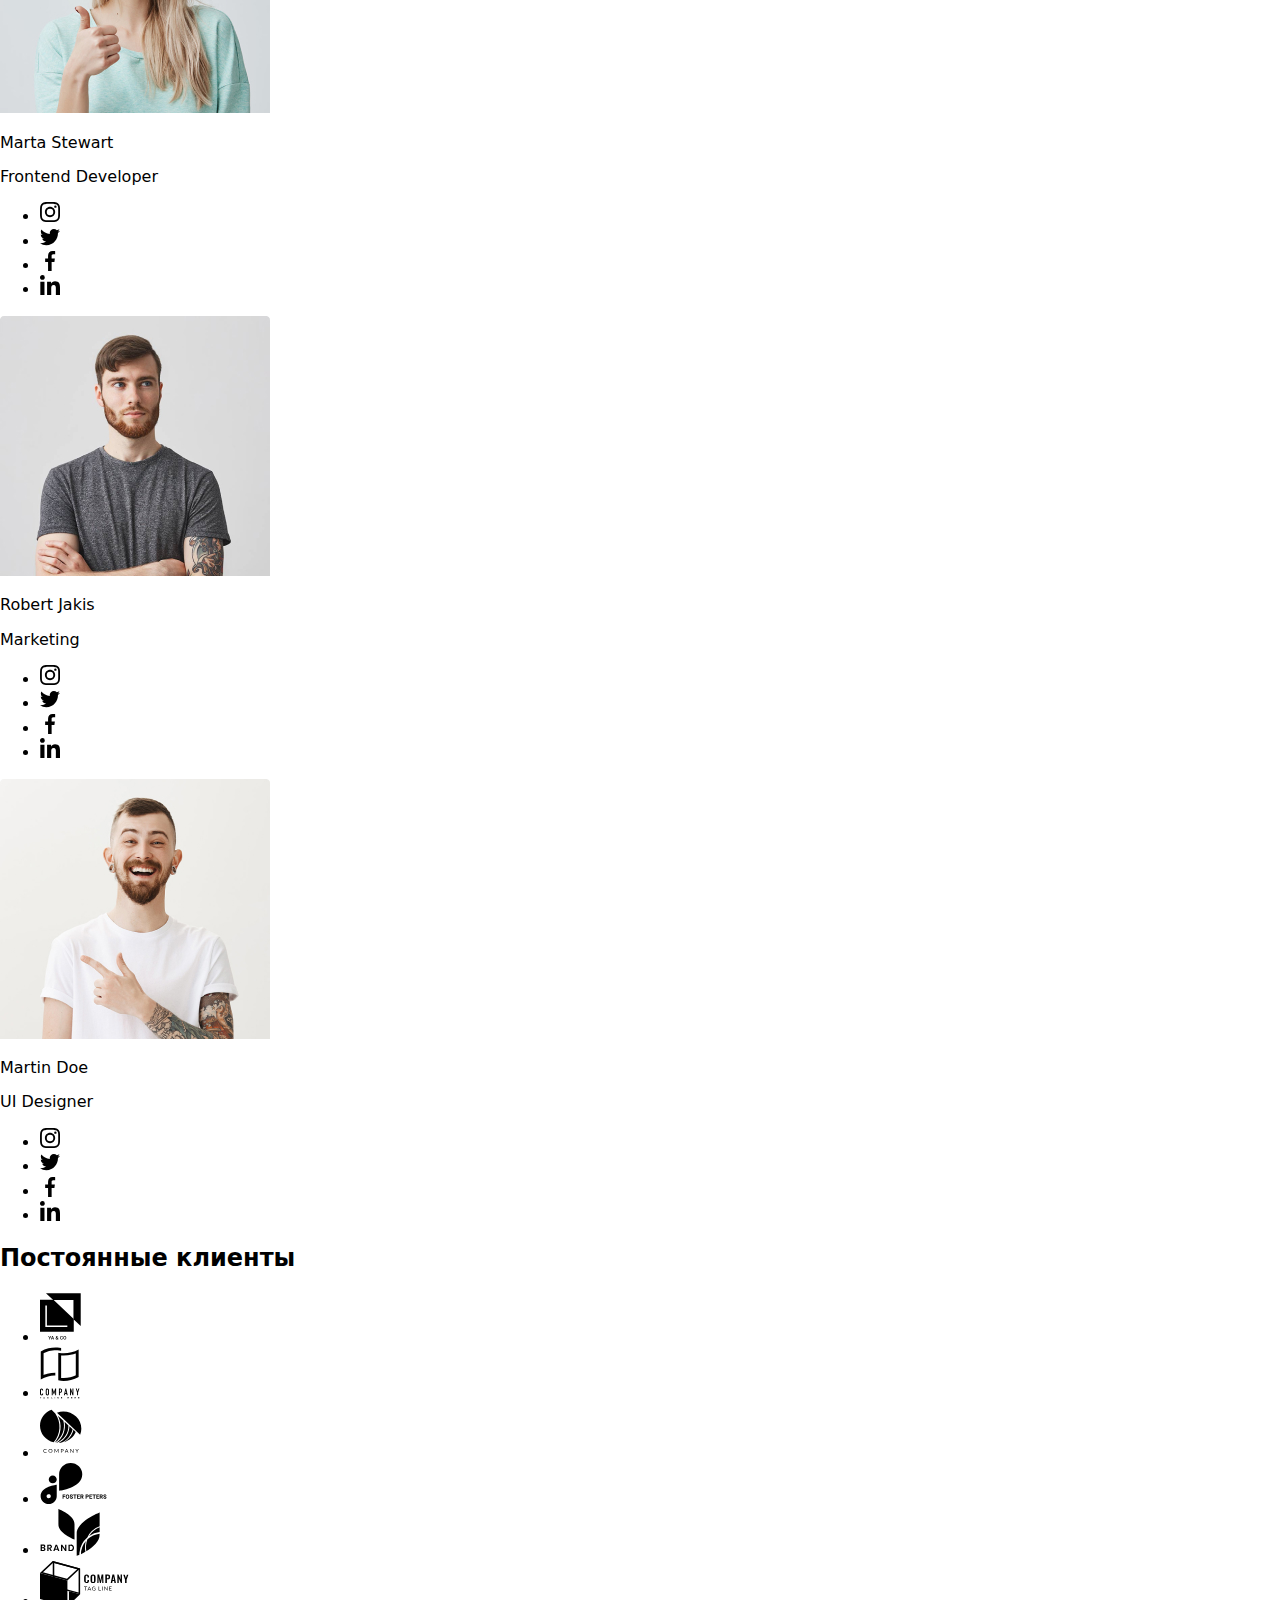
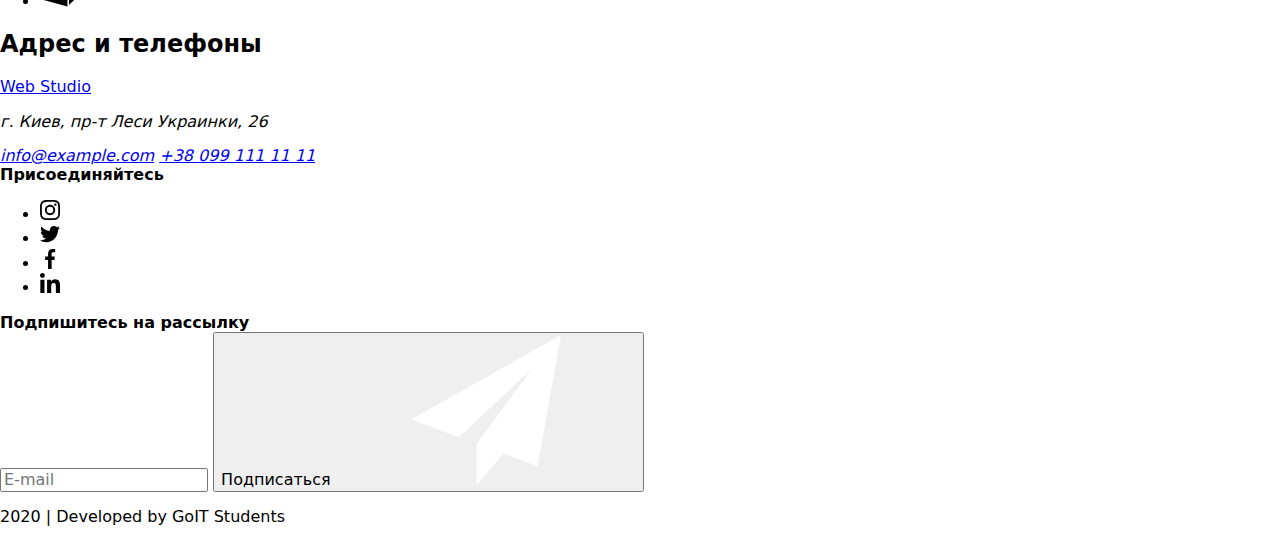
==== commit e844dc42: "Создает структуру файлов SASS проекта" ====
--- a/index.html
+++ b/index.html
@@ -13,7 +13,7 @@
       rel="stylesheet"
       href="https://cdnjs.cloudflare.com/ajax/libs/modern-normalize/0.6.0/modern-normalize.min.css"
     />
-    <link rel="stylesheet" href="./css/styles.css" />
+    <link rel="stylesheet" href="./css/main.min.css" />
   </head>
   
   <body class="page">
--- a/css/main.min.css
+++ b/css/main.min.css
@@ -0,0 +1 @@
+/* No CSS *//*# sourceMappingURL=main.min.css.map */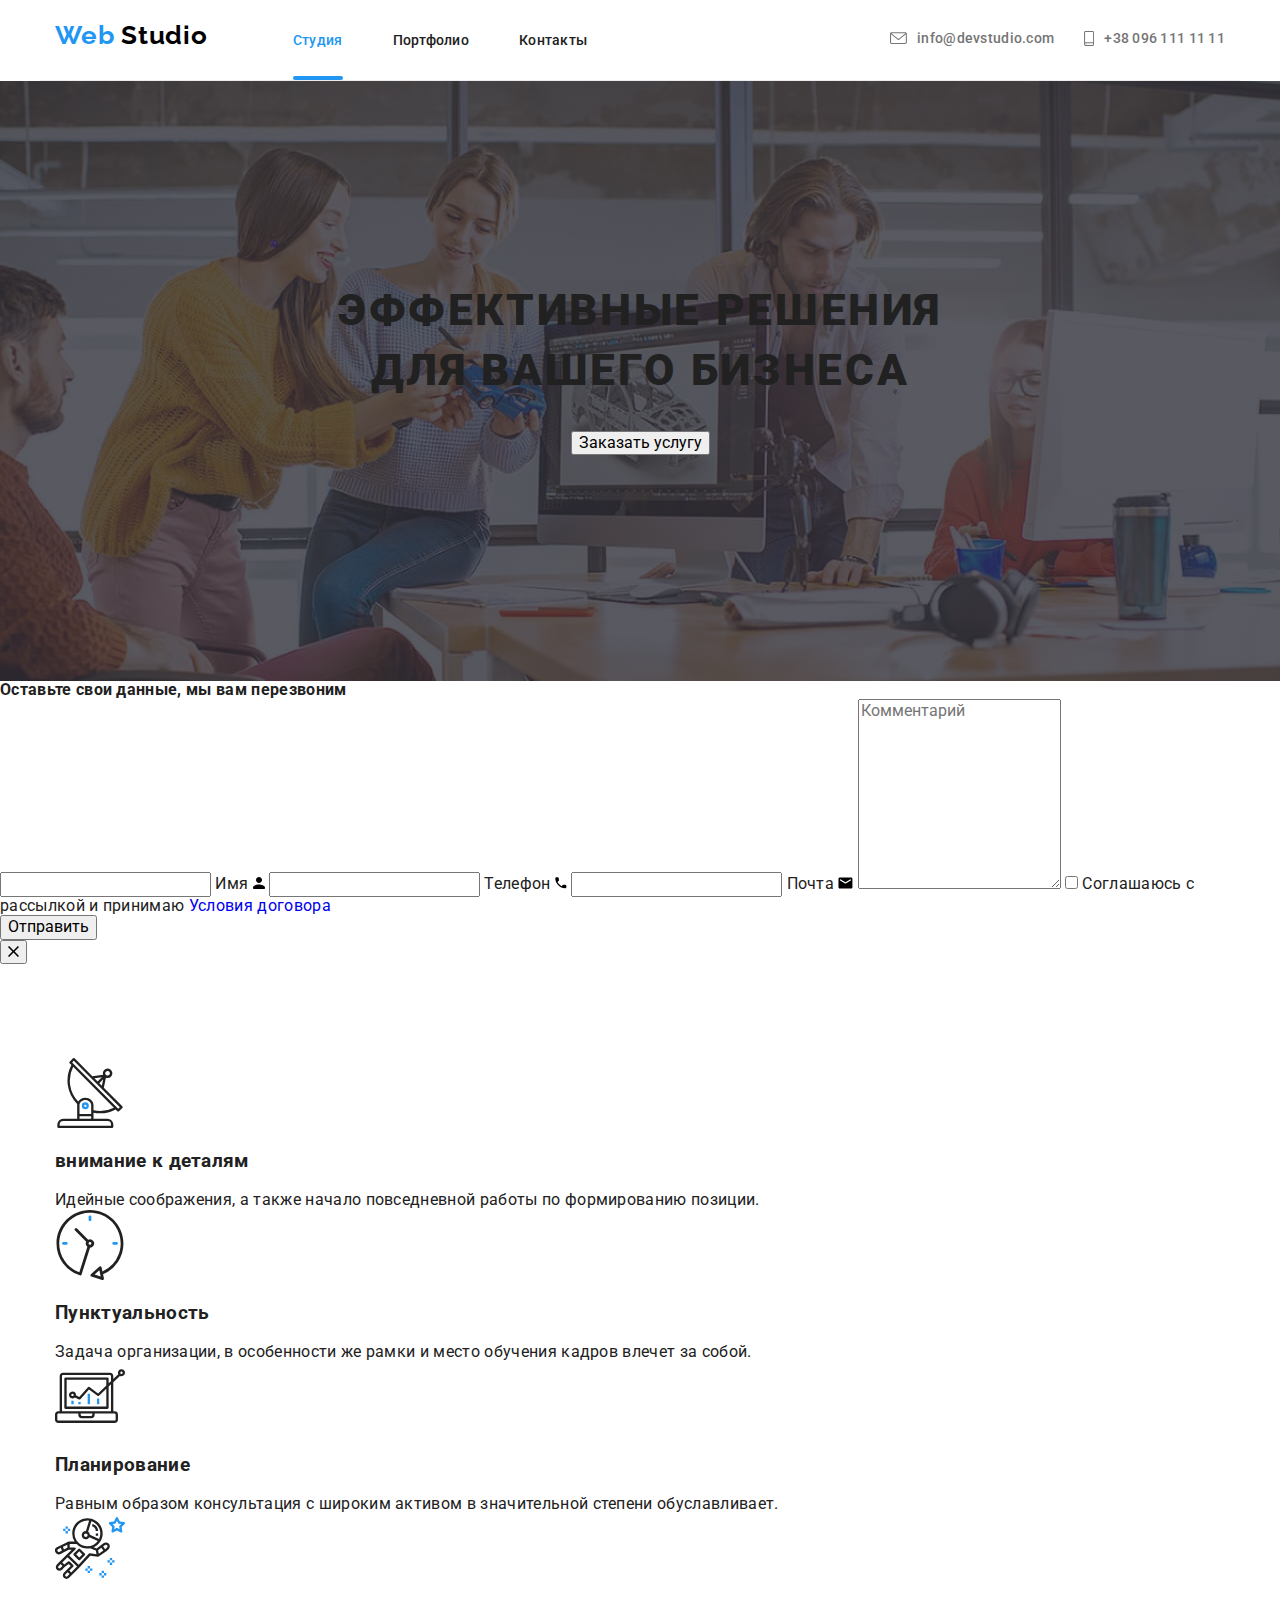
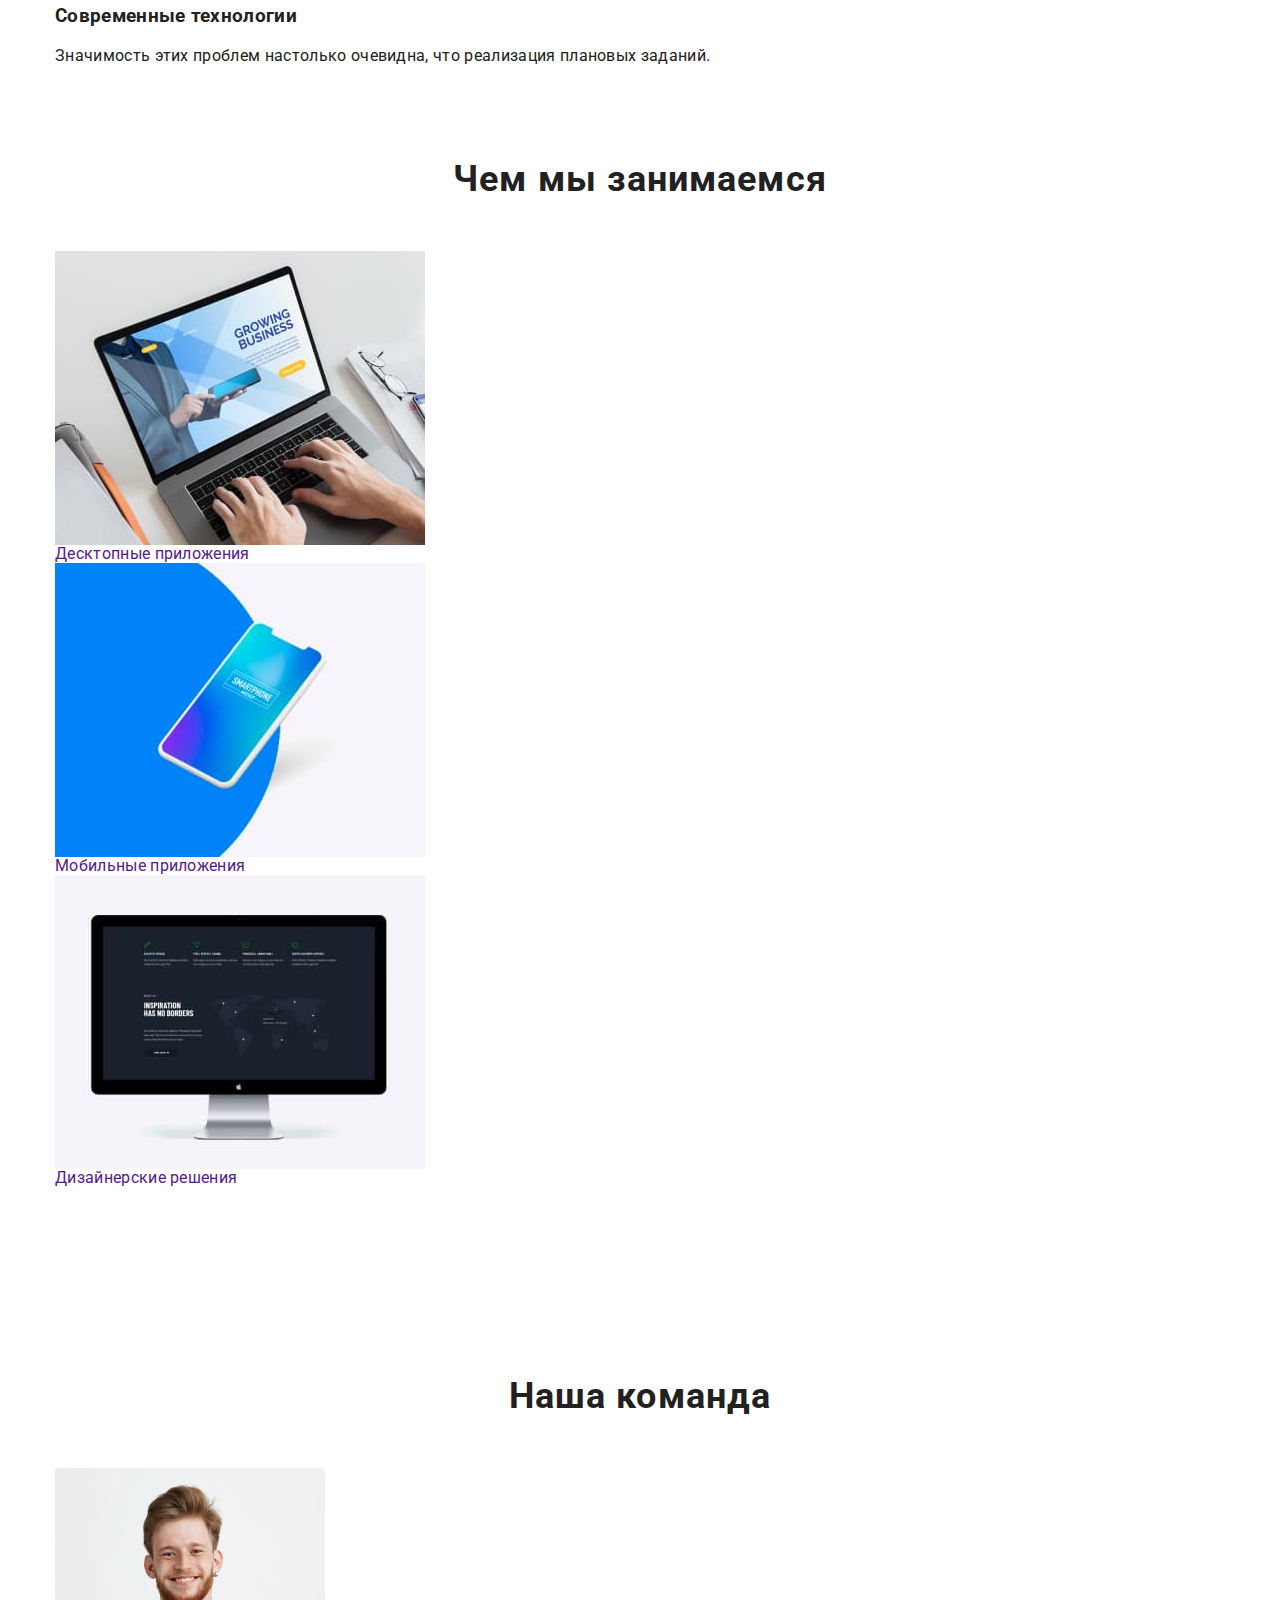
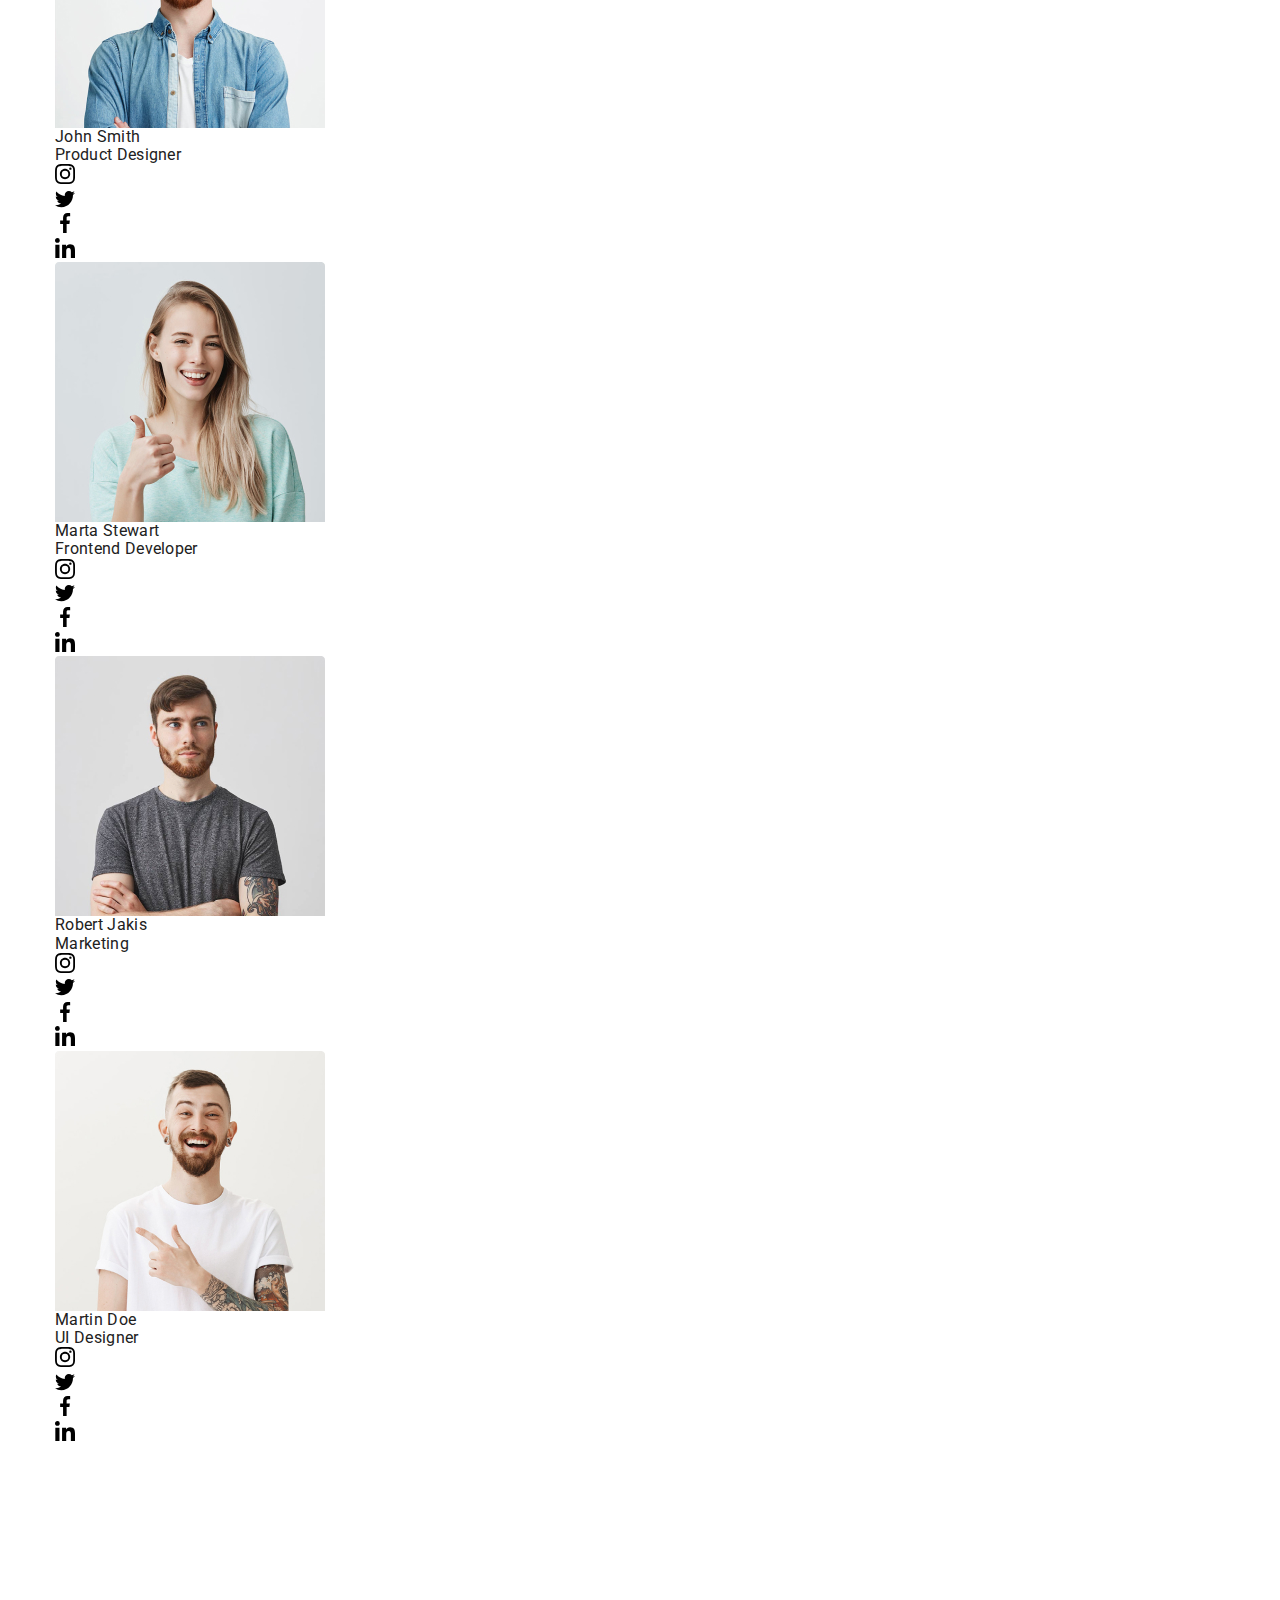
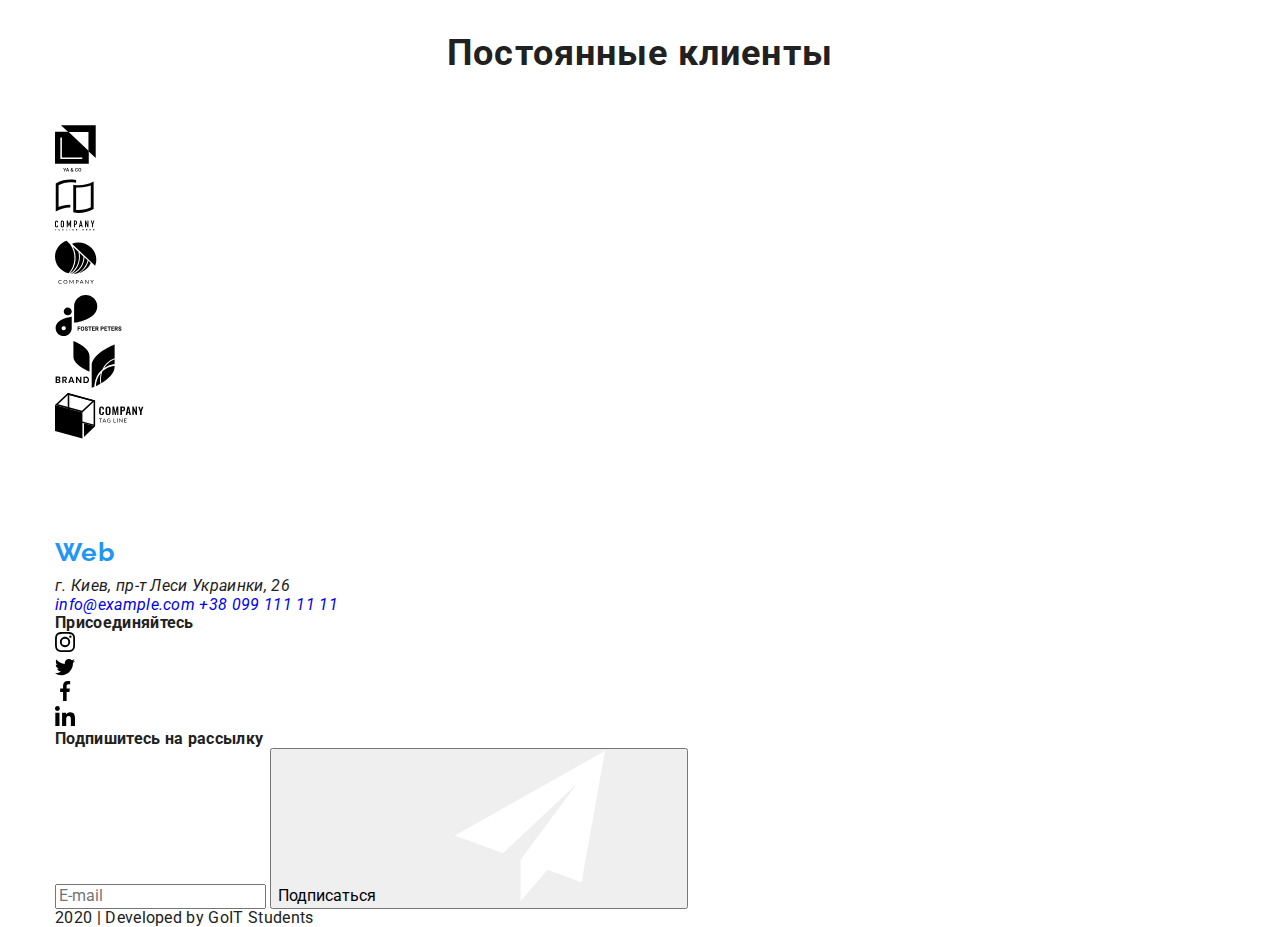
==== commit ee56e168: "Добавляет Page Header в scss" ====
--- a/index.html
+++ b/index.html
@@ -46,7 +46,7 @@
           </li>
           <li class="item">
             <a href="tel:+380961111111" class="link">
-              <svg class="phone-icon">
+              <svg width="10px" height="15px" class="phone-icon">
                 <use href="./images/symbol-defs.svg#icon-phone"></use>
               </svg>
               +38 096 111 11 11</a
--- a/css/main.min.css
+++ b/css/main.min.css
@@ -1 +1,2 @@
-/* No CSS *//*# sourceMappingURL=main.min.css.map */+.visually-hidden{clip:rect(1px, 1px, 1px, 1px);height:1px;overflow:hidden;position:absolute;white-space:nowrap;width:1px}.page{background-color:#fff;color:#212121;font-family:Roboto, sans-serif;letter-spacing:0.02em}li{list-style-type:none}a{text-decoration:none}img{display:block;max-width:100%;height:auto}ul,p{padding:0;margin:0}.container{margin-left:auto;margin-right:auto;padding-left:15px;padding-right:15px;width:1200px}.section{padding-top:94px;padding-bottom:94px}.section.no-padding{padding-top:0}.section-title{margin-top:0;margin-bottom:50px;color:#212121;font-weight:bold;font-size:36px;line-height:1.16;text-align:center;letter-spacing:0.03em}.logo{display:block;color:#000;font-family:Raleway, sans-serif;font-weight:700;font-size:26px;line-height:1.2;letter-spacing:0.03em;margin-bottom:9px;-webkit-transition:color 250ms cubic-bezier(0.4, 0, 0.2, 1);transition:color 250ms cubic-bezier(0.4, 0, 0.2, 1)}.logo:hover,.logo:focus{color:#2196f3}.logo-accent{color:#2196f3;font-family:Raleway, sans-serif;font-weight:700;font-size:26px;line-height:1.19;letter-spacing:0.03em}.logo.inverse{color:#fff}.logo.inverse:hover,.logo.inverse:focus{color:#2196f3;-webkit-transition:color 250ms cubic-bezier(0.4, 0, 0.2, 1);transition:color 250ms cubic-bezier(0.4, 0, 0.2, 1)}.site-nav{display:-webkit-box;display:-ms-flexbox;display:flex;margin-left:85px}.site-nav .item+.item{margin-left:50px}.site-nav .link{display:block;padding-top:32px;padding-bottom:32px;position:relative;color:#212121;font-weight:500;font-size:14px;line-height:1.15;letter-spacing:0.02em;-webkit-transition:color 250ms cubic-bezier(0.4, 0, 0.2, 1);transition:color 250ms cubic-bezier(0.4, 0, 0.2, 1)}.site-nav .link::before,.current::after{content:'';position:absolute;left:0;bottom:0;display:block;width:100%;height:4px;border-radius:2px;background-color:#2196f3}.site-nav .link::before{-webkit-transform:scale(0);transform:scale(0);-webkit-transition:-webkit-transform 250ms cubic-bezier(0.4, 0, 0.2, 1);transition:-webkit-transform 250ms cubic-bezier(0.4, 0, 0.2, 1);transition:transform 250ms cubic-bezier(0.4, 0, 0.2, 1);transition:transform 250ms cubic-bezier(0.4, 0, 0.2, 1), -webkit-transform 250ms cubic-bezier(0.4, 0, 0.2, 1)}.site-nav .link:focus::before,.site-nav .link:hover::before{-webkit-transform:scale(1);transform:scale(1)}.link:hover,.link:focus{color:#2196f3}.site-nav .link.current{color:#2196f3}.auth-nav{display:-webkit-box;display:-ms-flexbox;display:flex;margin-left:auto}.auth-nav .item+.item{margin-left:30px}.auth-nav .link{color:#757575;font-weight:500;font-size:14px;line-height:1.15;letter-spacing:0.02em;-webkit-transition:color 250ms cubic-bezier(0.4, 0, 0.2, 1);transition:color 250ms cubic-bezier(0.4, 0, 0.2, 1)}.auth-nav .link:hover,.auth-nav .link:focus{color:#2196f3}.main-nav{display:-webkit-box;display:-ms-flexbox;display:flex;-webkit-box-align:center;-ms-flex-align:center;align-items:center;border-bottom:1px solid #ececec}.envelope-icon{width:17px;height:13px;margin-right:10px;fill:currentColor}.phone-icon{width:10px;height:15px;margin-right:10px;fill:currentColor}.link{display:-webkit-inline-box;display:-ms-inline-flexbox;display:inline-flex;-webkit-box-align:center;-ms-flex-align:center;align-items:center;-webkit-transition:color 250ms cubic-bezier(0.4, 0, 0.2, 1);transition:color 250ms cubic-bezier(0.4, 0, 0.2, 1)}.hero{max-width:1600px;height:600px;margin-left:auto;margin-right:auto;text-align:center;padding-bottom:94px;background-image:-webkit-gradient(linear, left top, right top, from(rgba(47,48,58,0.8)), to(rgba(47,48,58,0.8))),url(../images/Header.jpg);background-image:linear-gradient(to right, rgba(47,48,58,0.8), rgba(47,48,58,0.8)),url(../images/Header.jpg);background-repeat:no-repeat;background-size:cover;background-position:center;background-color:gray}.hero-title{margin-top:0;margin-bottom:30px;padding-top:200px;color:var(--white);font-weight:900;font-size:44px;line-height:1.36;letter-spacing:0.06em;text-transform:uppercase}
+/*# sourceMappingURL=main.min.css.map */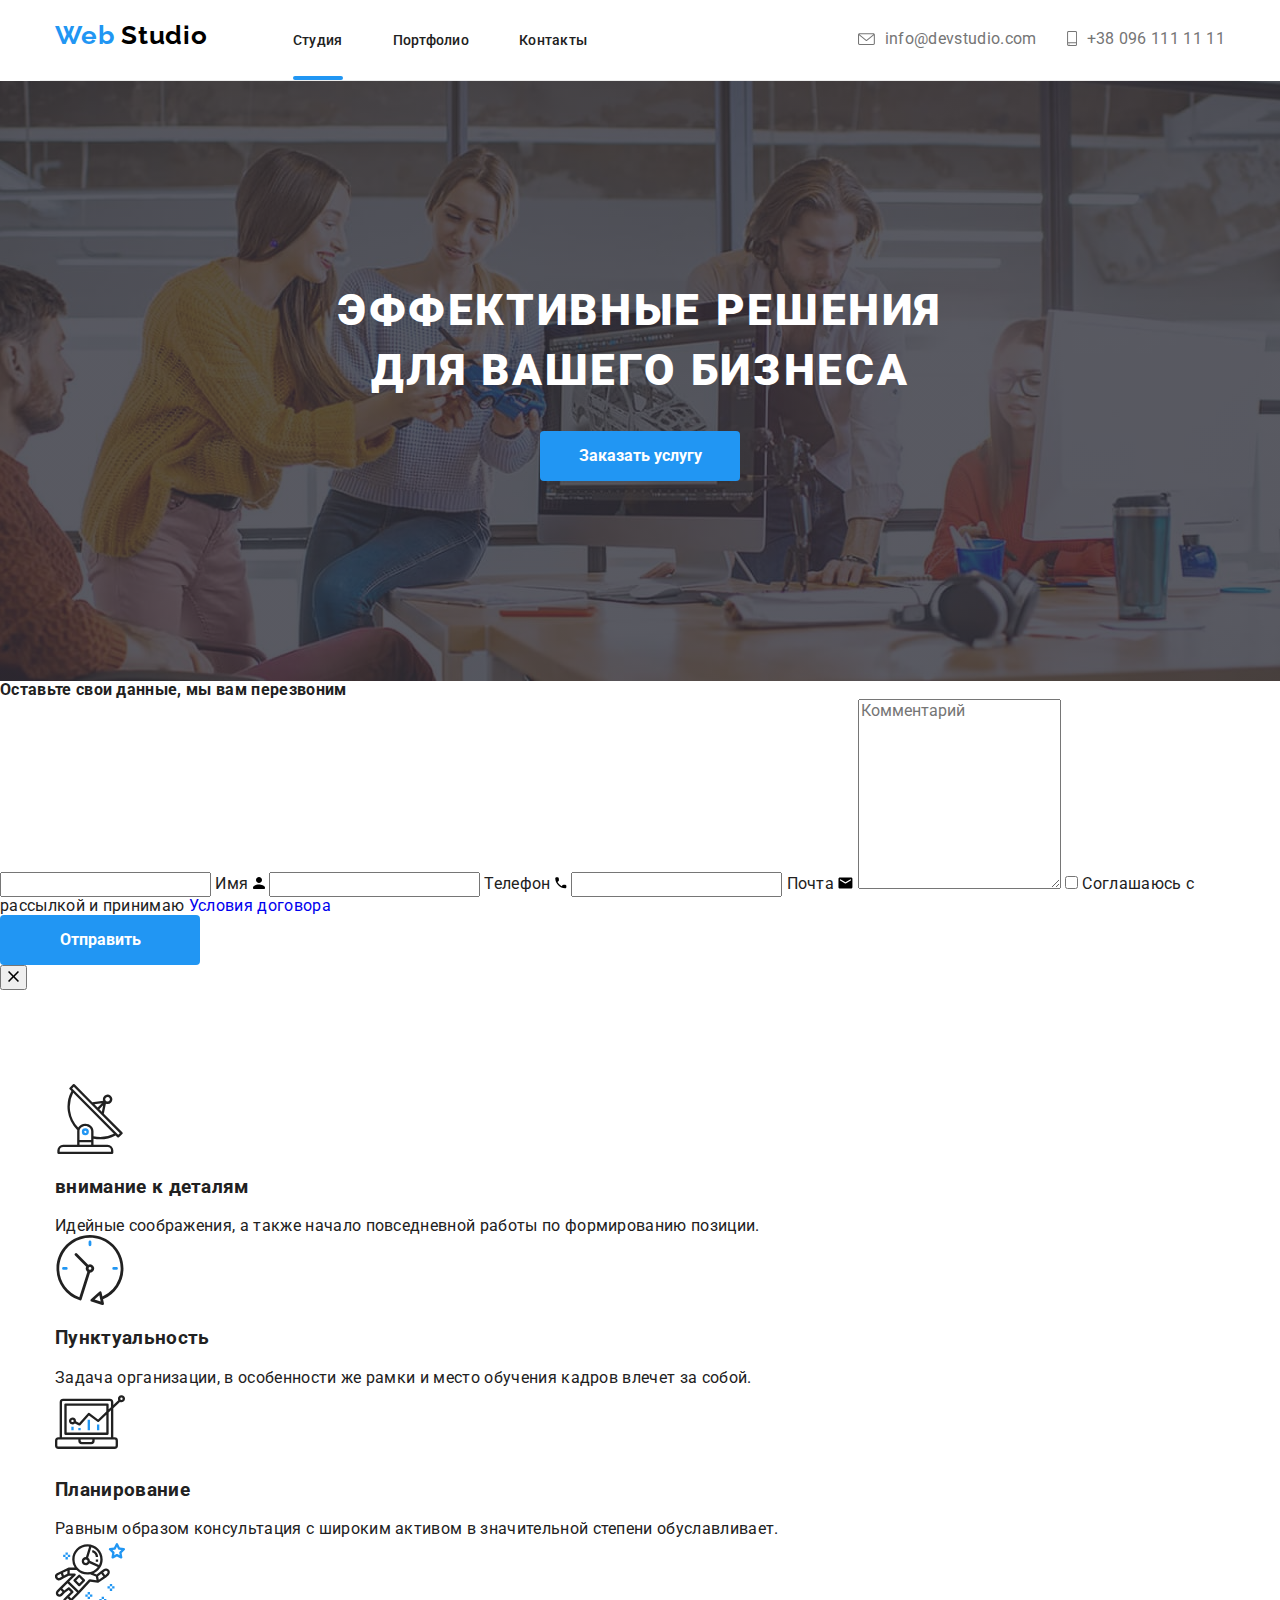
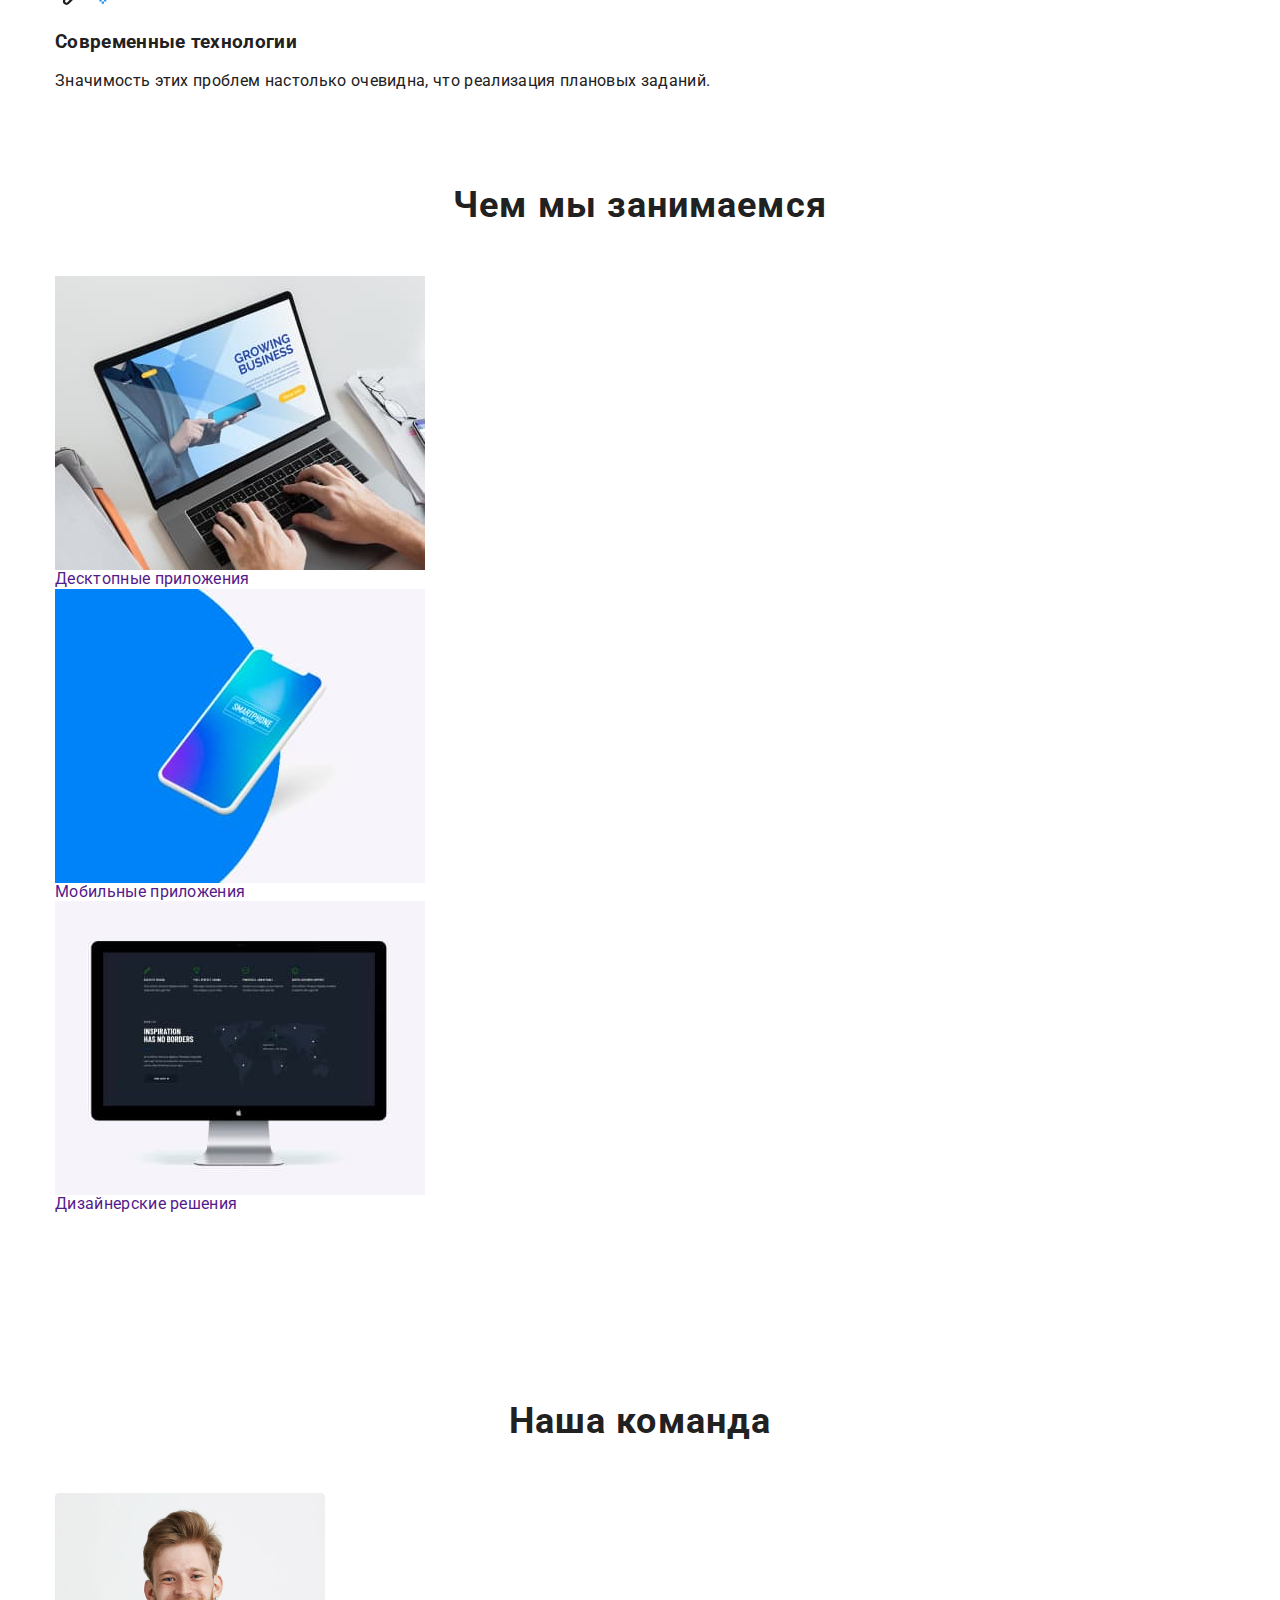
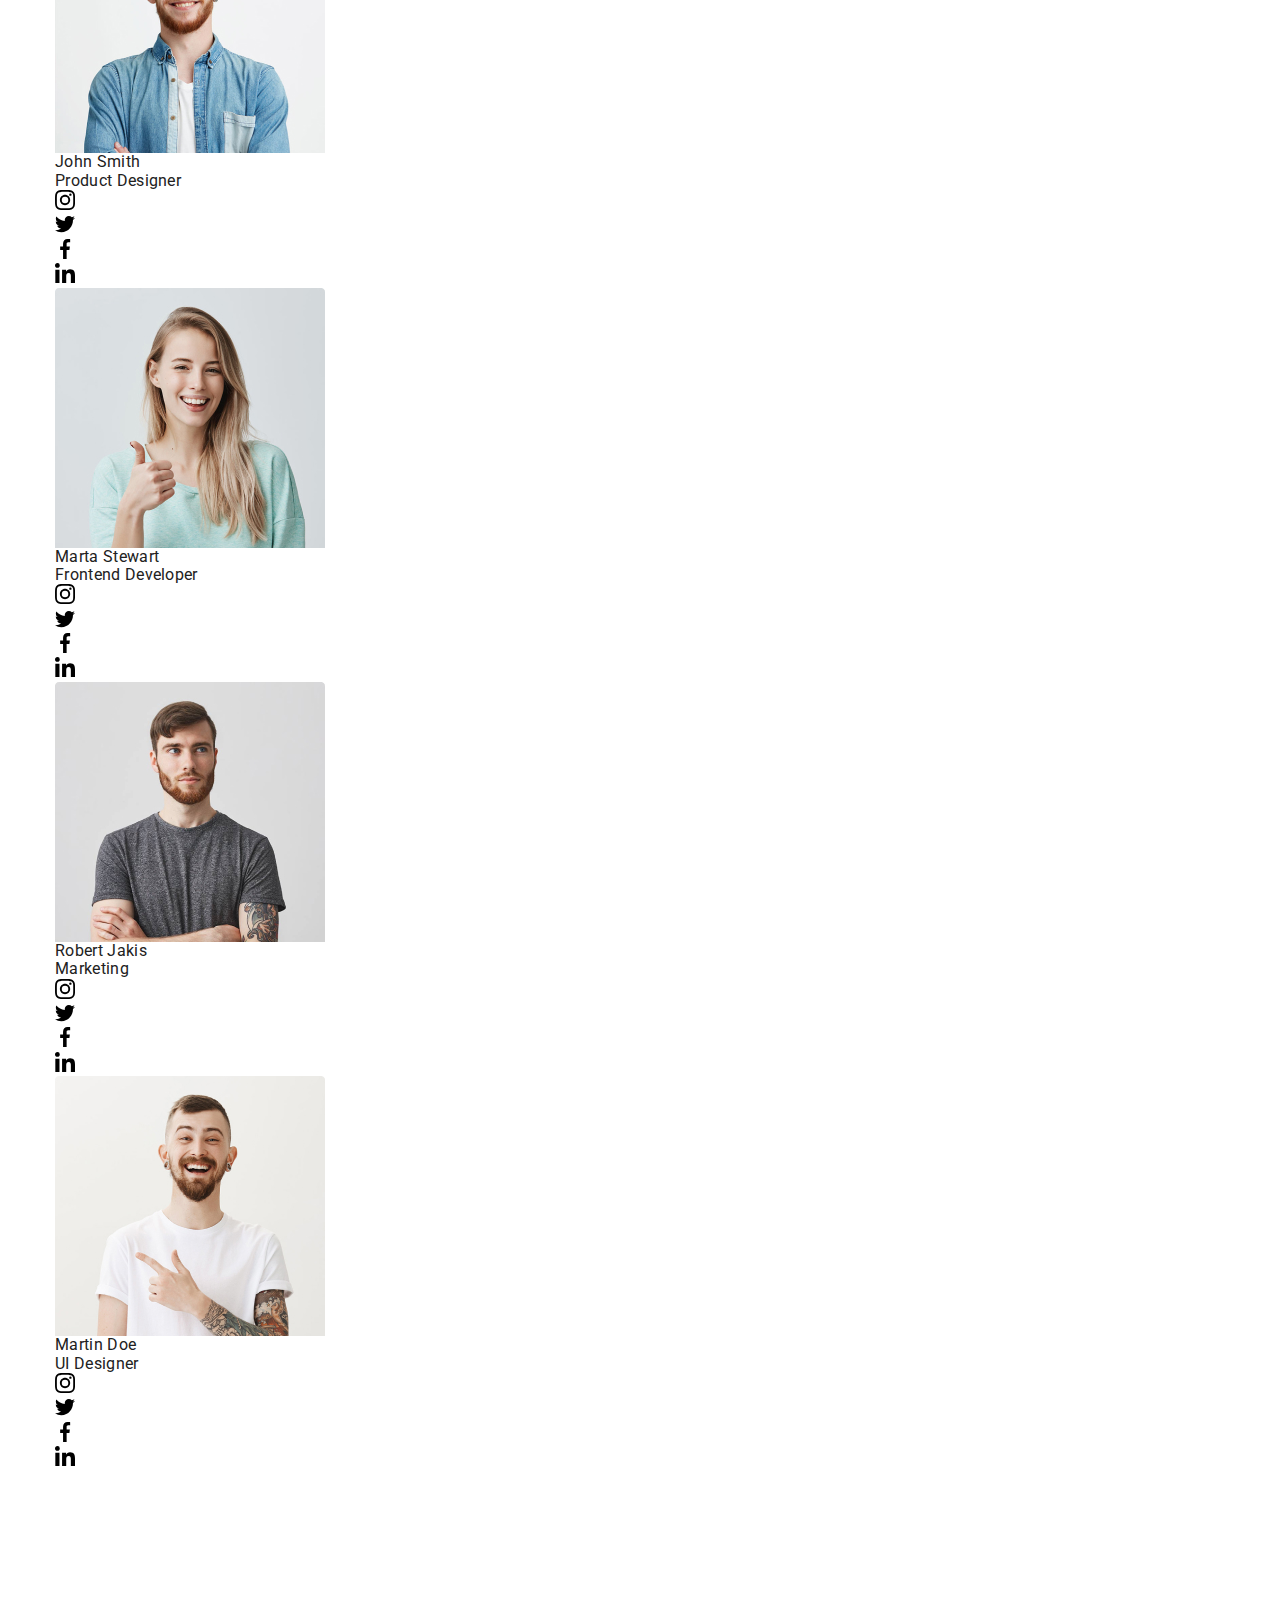
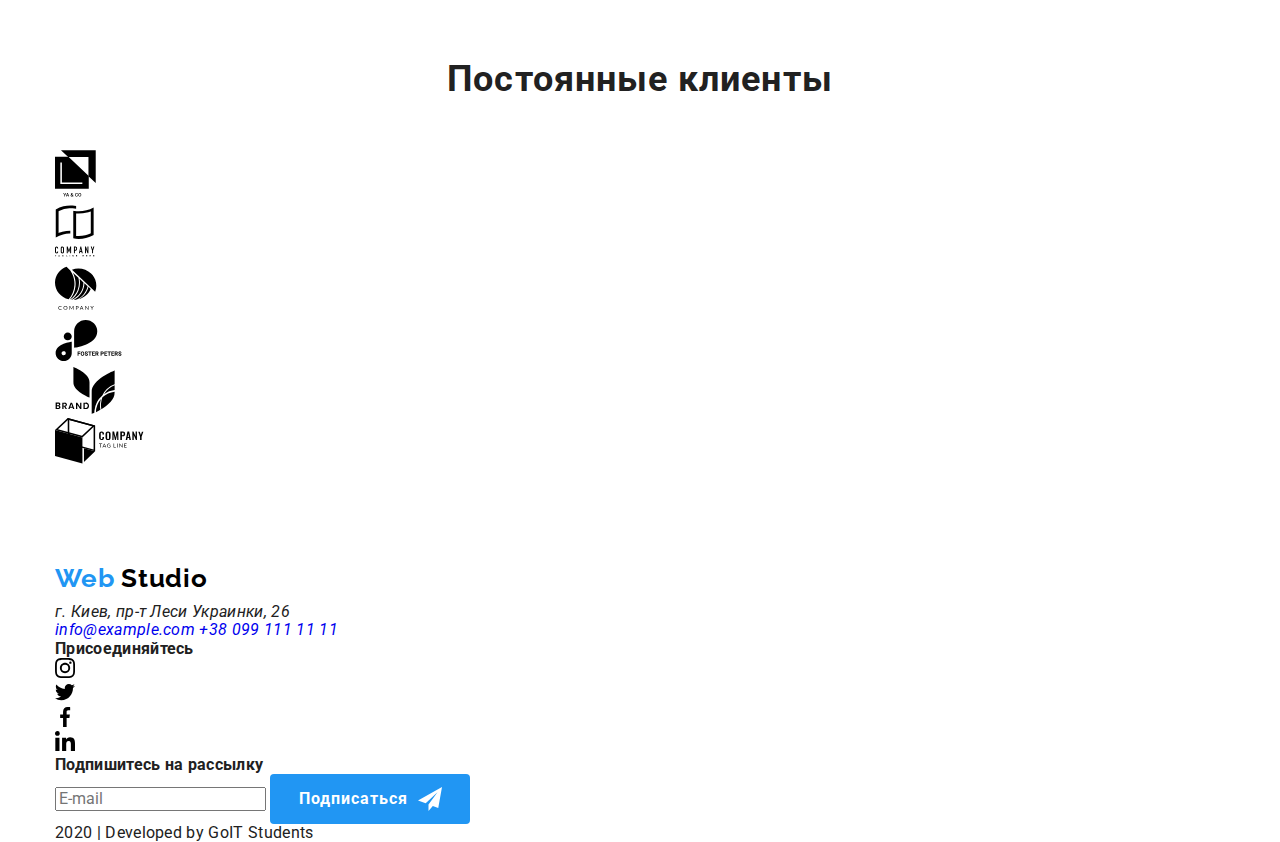
==== commit 2a213f58: "Добавляет Hero, Button в SCSS" ====
--- a/index.html
+++ b/index.html
@@ -38,7 +38,7 @@
         <ul class="auth-nav">
           <li class="item">
             <a href="mail:info@devstudio.com" class="link">
-              <svg class="envelope-icon">
+              <svg width="17px" height="13px" class="icon-envelope">
                 <use href="./images/symbol-defs.svg#icon-envelope"></use>
               </svg>
               info@devstudio.com
@@ -46,11 +46,11 @@
           </li>
           <li class="item">
             <a href="tel:+380961111111" class="link">
-              <svg width="10px" height="15px" class="phone-icon">
+              <svg width="10px" height="15px" class="icon-phone">
                 <use href="./images/symbol-defs.svg#icon-phone"></use>
               </svg>
-              +38 096 111 11 11</a
-            >
+              +38 096 111 11 11
+            </a>
           </li>
         </ul>
       </nav>
--- a/css/main.min.css
+++ b/css/main.min.css
@@ -1,2 +1,2 @@
-.visually-hidden{clip:rect(1px, 1px, 1px, 1px);height:1px;overflow:hidden;position:absolute;white-space:nowrap;width:1px}.page{background-color:#fff;color:#212121;font-family:Roboto, sans-serif;letter-spacing:0.02em}li{list-style-type:none}a{text-decoration:none}img{display:block;max-width:100%;height:auto}ul,p{padding:0;margin:0}.container{margin-left:auto;margin-right:auto;padding-left:15px;padding-right:15px;width:1200px}.section{padding-top:94px;padding-bottom:94px}.section.no-padding{padding-top:0}.section-title{margin-top:0;margin-bottom:50px;color:#212121;font-weight:bold;font-size:36px;line-height:1.16;text-align:center;letter-spacing:0.03em}.logo{display:block;color:#000;font-family:Raleway, sans-serif;font-weight:700;font-size:26px;line-height:1.2;letter-spacing:0.03em;margin-bottom:9px;-webkit-transition:color 250ms cubic-bezier(0.4, 0, 0.2, 1);transition:color 250ms cubic-bezier(0.4, 0, 0.2, 1)}.logo:hover,.logo:focus{color:#2196f3}.logo-accent{color:#2196f3;font-family:Raleway, sans-serif;font-weight:700;font-size:26px;line-height:1.19;letter-spacing:0.03em}.logo.inverse{color:#fff}.logo.inverse:hover,.logo.inverse:focus{color:#2196f3;-webkit-transition:color 250ms cubic-bezier(0.4, 0, 0.2, 1);transition:color 250ms cubic-bezier(0.4, 0, 0.2, 1)}.site-nav{display:-webkit-box;display:-ms-flexbox;display:flex;margin-left:85px}.site-nav .item+.item{margin-left:50px}.site-nav .link{display:block;padding-top:32px;padding-bottom:32px;position:relative;color:#212121;font-weight:500;font-size:14px;line-height:1.15;letter-spacing:0.02em;-webkit-transition:color 250ms cubic-bezier(0.4, 0, 0.2, 1);transition:color 250ms cubic-bezier(0.4, 0, 0.2, 1)}.site-nav .link::before,.current::after{content:'';position:absolute;left:0;bottom:0;display:block;width:100%;height:4px;border-radius:2px;background-color:#2196f3}.site-nav .link::before{-webkit-transform:scale(0);transform:scale(0);-webkit-transition:-webkit-transform 250ms cubic-bezier(0.4, 0, 0.2, 1);transition:-webkit-transform 250ms cubic-bezier(0.4, 0, 0.2, 1);transition:transform 250ms cubic-bezier(0.4, 0, 0.2, 1);transition:transform 250ms cubic-bezier(0.4, 0, 0.2, 1), -webkit-transform 250ms cubic-bezier(0.4, 0, 0.2, 1)}.site-nav .link:focus::before,.site-nav .link:hover::before{-webkit-transform:scale(1);transform:scale(1)}.link:hover,.link:focus{color:#2196f3}.site-nav .link.current{color:#2196f3}.auth-nav{display:-webkit-box;display:-ms-flexbox;display:flex;margin-left:auto}.auth-nav .item+.item{margin-left:30px}.auth-nav .link{color:#757575;font-weight:500;font-size:14px;line-height:1.15;letter-spacing:0.02em;-webkit-transition:color 250ms cubic-bezier(0.4, 0, 0.2, 1);transition:color 250ms cubic-bezier(0.4, 0, 0.2, 1)}.auth-nav .link:hover,.auth-nav .link:focus{color:#2196f3}.main-nav{display:-webkit-box;display:-ms-flexbox;display:flex;-webkit-box-align:center;-ms-flex-align:center;align-items:center;border-bottom:1px solid #ececec}.envelope-icon{width:17px;height:13px;margin-right:10px;fill:currentColor}.phone-icon{width:10px;height:15px;margin-right:10px;fill:currentColor}.link{display:-webkit-inline-box;display:-ms-inline-flexbox;display:inline-flex;-webkit-box-align:center;-ms-flex-align:center;align-items:center;-webkit-transition:color 250ms cubic-bezier(0.4, 0, 0.2, 1);transition:color 250ms cubic-bezier(0.4, 0, 0.2, 1)}.hero{max-width:1600px;height:600px;margin-left:auto;margin-right:auto;text-align:center;padding-bottom:94px;background-image:-webkit-gradient(linear, left top, right top, from(rgba(47,48,58,0.8)), to(rgba(47,48,58,0.8))),url(../images/Header.jpg);background-image:linear-gradient(to right, rgba(47,48,58,0.8), rgba(47,48,58,0.8)),url(../images/Header.jpg);background-repeat:no-repeat;background-size:cover;background-position:center;background-color:gray}.hero-title{margin-top:0;margin-bottom:30px;padding-top:200px;color:var(--white);font-weight:900;font-size:44px;line-height:1.36;letter-spacing:0.06em;text-transform:uppercase}
+.visually-hidden{clip:rect(1px, 1px, 1px, 1px);height:1px;overflow:hidden;position:absolute;white-space:nowrap;width:1px}.page{background-color:#fff;color:#212121;font-family:Roboto, sans-serif;letter-spacing:0.02em}li{list-style-type:none}a{text-decoration:none}img{display:block;max-width:100%;height:auto}ul,p{padding:0;margin:0}.container{margin-left:auto;margin-right:auto;padding-left:15px;padding-right:15px;width:1200px}.section{padding-top:94px;padding-bottom:94px}.section.no-padding{padding-top:0}.section-title{margin-top:0;margin-bottom:50px;color:#212121;font-weight:bold;font-size:36px;line-height:1.16;text-align:center;letter-spacing:0.03em}.logo{display:block;color:#000;font-family:Raleway, sans-serif;font-weight:700;font-size:26px;line-height:1.2;letter-spacing:0.03em;margin-bottom:9px;-webkit-transition:color 250ms cubic-bezier(0.4, 0, 0.2, 1);transition:color 250ms cubic-bezier(0.4, 0, 0.2, 1)}.logoinverse{color:#fff}.logo:hover,.logo:focus{color:#2196f3}.logo-accent{color:#2196f3;font-family:Raleway, sans-serif;font-weight:700;font-size:26px;line-height:1.19;letter-spacing:0.03em}.main-nav{display:-webkit-box;display:-ms-flexbox;display:flex;-webkit-box-align:center;-ms-flex-align:center;align-items:center;-webkit-box-pack:center;-ms-flex-pack:center;justify-content:center;border-bottom:1px solid #ececec}.site-nav{display:-webkit-box;display:-ms-flexbox;display:flex;margin-left:85px}.site-nav .item+.item{margin-left:50px}.site-nav .link{display:block;padding-top:32px;padding-bottom:32px;position:relative;color:#212121;font-weight:500;font-size:14px;line-height:1.15;letter-spacing:0.02em;-webkit-transition:color 250ms cubic-bezier(0.4, 0, 0.2, 1);transition:color 250ms cubic-bezier(0.4, 0, 0.2, 1)}.site-nav .link::before,.site-nav .current::after{content:'';position:absolute;left:0;bottom:0;display:block;width:100%;height:4px;border-radius:2px;background-color:#2196f3}.site-nav .link::before{-webkit-transform:scale(0);transform:scale(0);-webkit-transition:-webkit-transform 250ms cubic-bezier(0.4, 0, 0.2, 1);transition:-webkit-transform 250ms cubic-bezier(0.4, 0, 0.2, 1);transition:transform 250ms cubic-bezier(0.4, 0, 0.2, 1);transition:transform 250ms cubic-bezier(0.4, 0, 0.2, 1), -webkit-transform 250ms cubic-bezier(0.4, 0, 0.2, 1)}.site-nav .link:focus::before,.site-nav .link:hover::before{-webkit-transform:scale(1);transform:scale(1)}.site-nav .link:focus::beforecurrent,.site-nav .link:hover::beforecurrent{color:#2196f3}.link{display:-webkit-inline-box;display:-ms-inline-flexbox;display:inline-flex;-webkit-box-align:center;-ms-flex-align:center;align-items:center;-webkit-transition:color 250ms cubic-bezier(0.4, 0, 0.2, 1);transition:color 250ms cubic-bezier(0.4, 0, 0.2, 1)}.link:hover,.link:focus{color:#2196f3}.auth-nav{display:-webkit-box;display:-ms-flexbox;display:flex;-webkit-box-align:center;-ms-flex-align:center;align-items:center;-webkit-box-pack:center;-ms-flex-pack:center;justify-content:center;margin-left:auto}.auth-nav .item+.item{margin-left:30px}.auth-nav .link{color:#757575;-webkit-transition:color 250ms cubic-bezier(0.4, 0, 0.2, 1);transition:color 250ms cubic-bezier(0.4, 0, 0.2, 1)}.auth-nav .link:hover,.auth-nav .link:focus{color:#2196f3}.icon-envelope,.icon-phone{margin-right:10px;fill:currentColor}.hero{max-width:1600px;height:600px;margin-left:auto;margin-right:auto;text-align:center;padding-bottom:94px;background-image:-webkit-gradient(linear, left top, right top, from(rgba(47,48,58,0.8)), to(rgba(47,48,58,0.8))),url(../images/Header.jpg);background-image:linear-gradient(to right, rgba(47,48,58,0.8), rgba(47,48,58,0.8)),url(../images/Header.jpg);background-repeat:no-repeat;background-size:cover;background-position:center;background-color:gray}.hero-title{margin-top:0;margin-bottom:30px;padding-top:200px;color:#fff;font-weight:900;font-size:44px;line-height:1.36;letter-spacing:0.06em;text-transform:uppercase}.button{text-decoration:none;display:-webkit-inline-box;display:-ms-inline-flexbox;display:inline-flex;-webkit-box-align:center;-ms-flex-align:center;align-items:center;-webkit-box-pack:center;-ms-flex-pack:center;justify-content:center;background-color:#2196f3;color:#fff;border:1px solid transparent;border-radius:4px;padding-top:10px;padding-bottom:10px;width:200px;height:50px;font-weight:700;font-size:16px;line-height:1.87;cursor:pointer;-webkit-transition:color 250ms cubic-bezier(0.4, 0, 0.2, 1);transition:color 250ms cubic-bezier(0.4, 0, 0.2, 1)}.button:hover,.button:focus{color:#2196f3;background-color:#fff}.subscribe{display:inline-block;font-weight:700;font-size:16px;line-height:1.88;text-align:center;letter-spacing:0.06em}.subscription .icon{width:24px;height:24px;margin-left:10px}.button-portfolio{border:none;margin-right:8px;padding-top:6px;padding-bottom:6px;padding-right:22px;padding-left:22px;border-radius:4px;color:#212121;background-color:#f5f4fa;-webkit-transition:background-color 250ms cubic-bezier(0.4, 0, 0.2, 1),color 250ms cubic-bezier(0.4, 0, 0.2, 1);transition:background-color 250ms cubic-bezier(0.4, 0, 0.2, 1),color 250ms cubic-bezier(0.4, 0, 0.2, 1)}.button-portfolio:hover,.button-portfolio:focus{color:#fff;background-color:#2196f3;font-family:inherit}
 /*# sourceMappingURL=main.min.css.map */